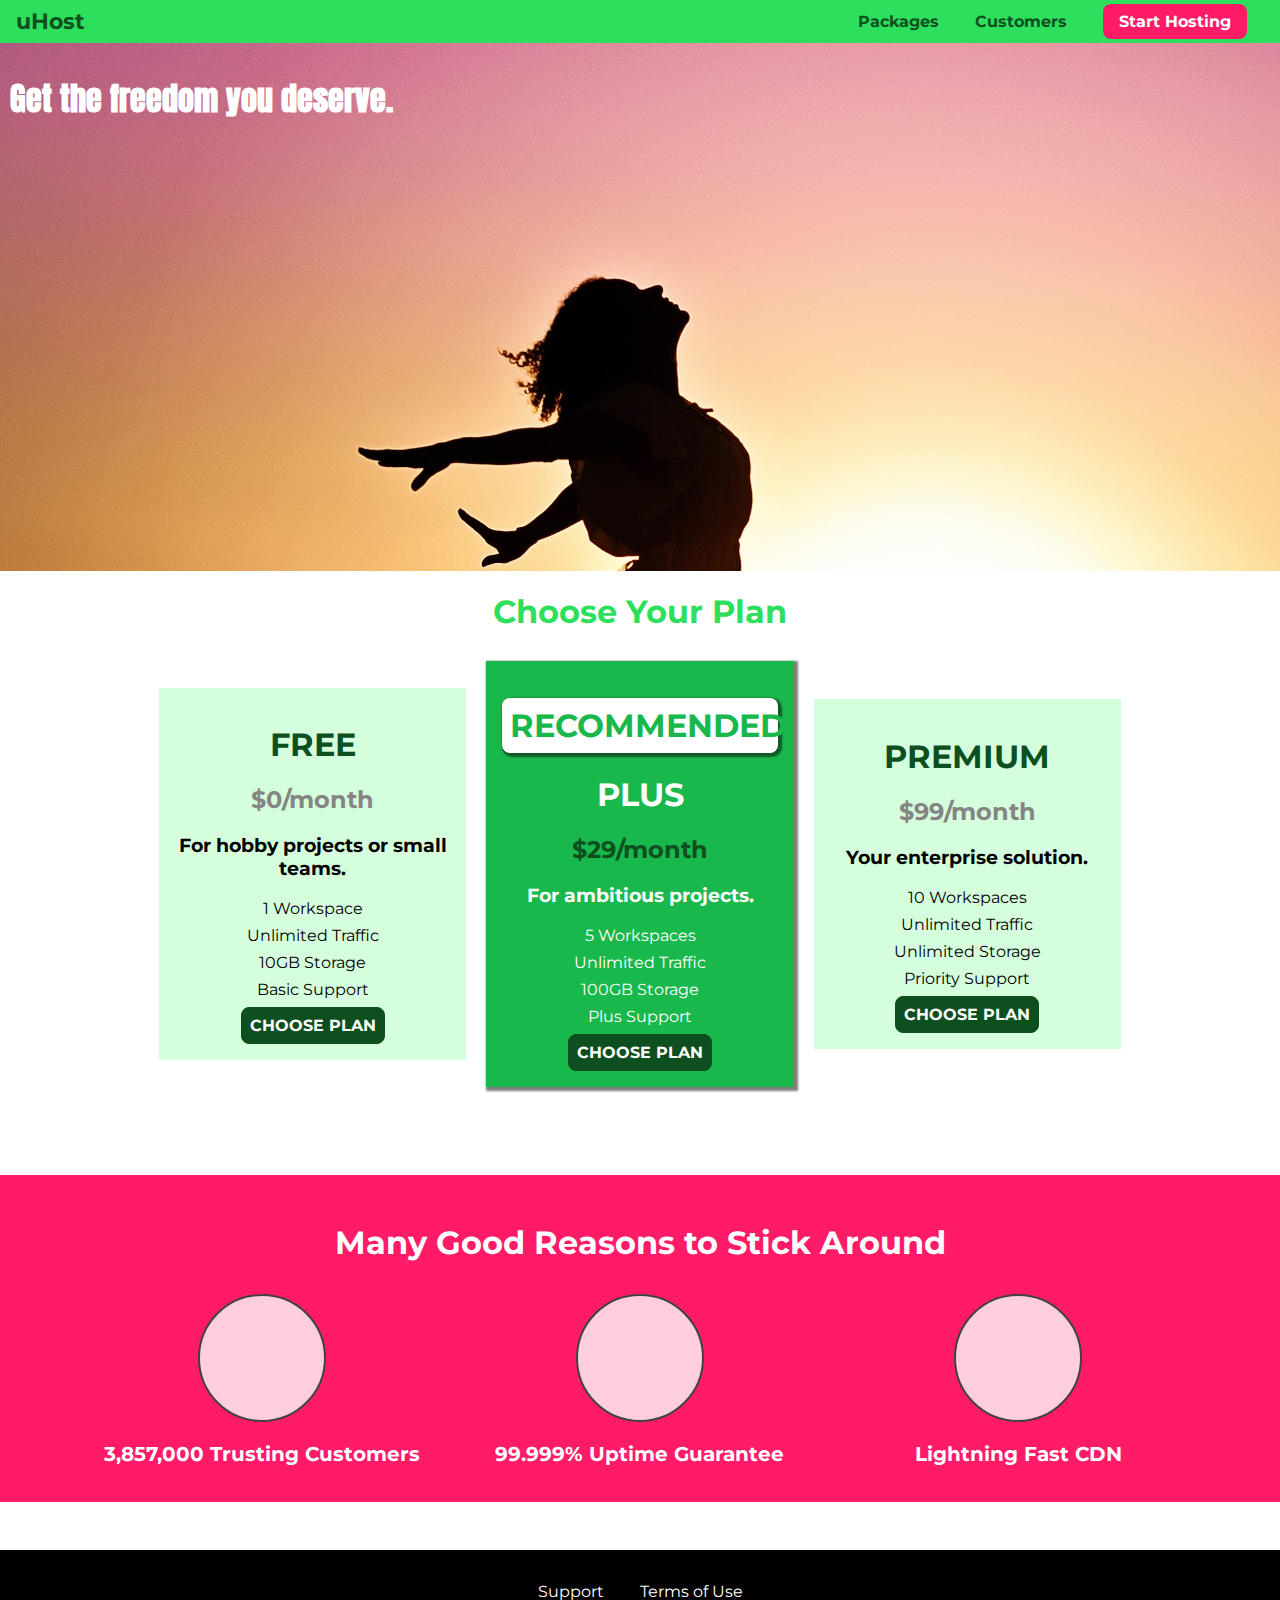
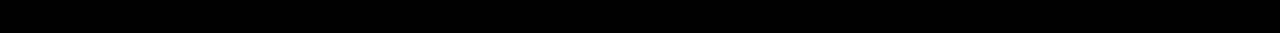
==== index.html @ e9b698bc "added more css and html" ====
<!DOCTYPE html>
<html lang="en">
  <head>
    <meta charset="UTF-8" />
    <meta http-equiv="X-UA-Compatible" content="ie=edge" />
    <title>uHost</title>
    <link rel="shortcut icon" href="favicon.png" />
    <link
      href="https://fonts.googleapis.com/css?family=Anton"
      rel="stylesheet"
    />
    <link
      href="https://fonts.googleapis.com/css?family=Montserrat:400,700"
      rel="stylesheet"
    />
    <link rel="stylesheet" href="shared.css" />
    <link rel="stylesheet" href="main.css" />
  </head>

  <body>
    <header class="main-header">
      <div>
        <a href="index.html" class="main-header__brand"> uHost </a>
      </div>
      <nav class="main-nav">
        <ul class="main-nav__items">
          <li class="main-nav__item">
            <a href="packages/index.html">Packages</a>
          </li>
          <li class="main-nav__item">
            <a href="customers/index.html">Customers</a>
          </li>
          <li class="main-nav__item main-nav__item--cta">
            <a href="start-hosting/index.html">Start Hosting</a>
          </li>
        </ul>
      </nav>
    </header>
    <main>
      <section id="product-overview">
        <h1>Get the freedom you deserve.</h1>
      </section>
      <section id="plans">
        <h1 class="section-title">Choose Your Plan</h1>
        <div class="plan__list">
          <article class="plan">
            <h1 class="plan__title">FREE</h1>
            <h2 class="plan__price">$0/month</h2>
            <h3>For hobby projects or small teams.</h3>
            <ul class="plan__features">
              <li class="plan__feature">1 Workspace</li>
              <li class="plan__feature">Unlimited Traffic</li>
              <li class="plan__feature">10GB Storage</li>
              <li class="plan__feature">Basic Support</li>
            </ul>
            <div>
              <button class="button">CHOOSE PLAN</button>
            </div>
          </article>
          <article class="plan plan--highlighted">
            <h1 class="plan__annotation">RECOMMENDED</h1>
            <h1 class="plan__title">PLUS</h1>
            <h2 class="plan__price">$29/month</h2>
            <h3>For ambitious projects.</h3>
            <ul class="plan__features">
              <li class="plan__feature">5 Workspaces</li>
              <li class="plan__feature">Unlimited Traffic</li>
              <li class="plan__feature">100GB Storage</li>
              <li class="plan__feature">Plus Support</li>
            </ul>
            <div>
              <button class="button">CHOOSE PLAN</button>
            </div>
          </article>
          <article class="plan">
            <h1 class="plan__title">PREMIUM</h1>
            <h2 class="plan__price">$99/month</h2>
            <h3>Your enterprise solution.</h3>
            <ul class="plan__features">
              <li class="plan__feature">10 Workspaces</li>
              <li class="plan__feature">Unlimited Traffic</li>
              <li class="plan__feature">Unlimited Storage</li>
              <li class="plan__feature">Priority Support</li>
            </ul>
            <div>
              <button class="button">CHOOSE PLAN</button>
            </div>
          </article>
        </div>
      </section>
      <section id="key-features">
        <h1 class="section-title">Many Good Reasons to Stick Around</h1>
        <ul class="key-feature__list">
          <li class="key-feature">
            <div class="key-feature__image"></div>
            <p class="key-feature__description">3,857,000 Trusting Customers</p>
          </li>
          <li class="key-feature">
            <div class="key-feature__image"></div>
            <p class="key-feature__description">99.999% Uptime Guarantee</p>
          </li>
          <li class="key-feature">
            <div class="key-feature__image"></div>
            <p class="key-feature__description">Lightning Fast CDN</p>
          </li>
        </ul>
      </section>
    </main>
    <footer class="main-footer">
      <nav>
        <ul class="main-footer__links">
          <li class="main-footer__link">
            <a href="#">Support</a>
          </li>
          <li class="main-footer__link">
            <a href="#">Terms of Use</a>
          </li>
        </ul>
      </nav>
    </footer>
  </body>
</html>
---- shared.css ----
* {
  box-sizing: border-box;
}

body {
  font-family: "Montserrat", sans-serif;
  margin: 0;
}

.main-header {
  width: 100%;
  background: #2ddf5c;
  padding: 8px 16px;
}

.main-header > div {
  display: inline-block;
  vertical-align: middle;
}

.main-header__brand {
  color: #0e4f1f;
  text-decoration: none;
  font-weight: bold;
  font-size: 22px;
}

.main-nav {
  display: inline-block;
  text-align: right;
  width: calc(100% - 74px);
  vertical-align: middle;
}

.main-nav__items {
  margin: 0;
  padding: 0;
  list-style: none;
}

.main-nav__item {
  display: inline-block;
  margin: 0 16px;
}

.main-nav__item a {
  text-decoration: none;
  color: #0e4f1f;
  font-weight: bold;
  padding: 3px 0;
}

.main-nav__item a:hover,
.main-nav__item a:active {
  color: white;
  border-bottom: 5px solid white;
}

.main-nav__item--cta a {
  color: white;
  background: #ff1b68;
  padding: 8px 16px;
  border-radius: 8px;
}

.main-nav__item--cta a:hover,
.main-nav__item--cta a:active {
  color: #ff1b68;
  background: white;
  border: none;
}

.main-footer {
  background: black;
  padding: 32px;
  margin-top: 48px;
}

.main-footer__links {
  list-style: none;
  margin: 0;
  padding: 0;
  text-align: center;
}

.main-footer__link {
  display: inline-block;
  margin: 0 16px;
}

.main-footer__link a {
  color: white;
  text-decoration: none;
}

.main-footer__link a:hover,
.main-footer__link a:active {
  color: #ccc;
}

.button {
  background: #0e4f1f;
  color: white;
  font: inherit;
  border: 1.5px solid #0e4f1f;
  padding: 8px;
  border-radius: 8px;
  font-weight: bold;
  cursor: pointer;
}

.button:hover,
.button:active {
  background: white;
  color: #0e4f1f;
}

.button:focus {
  outline: none;
}
---- main.css ----
#product-overview {
  background: url("freedom.jpg");
  width: 100%;
  height: 528px;
  padding: 10px;
}

.section-title {
  color: #2ddf5c;
  text-align: center;
}

#product-overview h1 {
  color: white;
  font-family: "Anton", sans-serif;
}

.plan__list {
  width: 80%;
  margin: auto;
  text-align: center;
}

.plan {
  background: #d5ffdc;
  text-align: center;
  padding: 16px;
  margin: 8px;
  display: inline-block;
  width: 30%;
  vertical-align: middle;
}

.plan--highlighted {
  background: #19b84c;
  color: white;
  box-shadow: 2px 2px 2px 2px rgba(0, 0, 0, 0.5);
}

.plan__annotation {
  background: white;
  color: #19b84c;
  padding: 8px;
  box-shadow: 2px 2px 2px 2px rgba(0, 0, 0, 0.5);
  border-radius: 8px;
}

.plan__title {
  color: #0e4f1f;
}

.plan__price {
  color: #858585;
}

.plan--highlighted .plan__title {
  color: white;
}

.plan--highlighted .plan__price {
  color: #0e4f1f;
}

.plan__features {
  list-style: none;
  margin: 0;
  padding: 0;
}

.plan__feature {
  margin: 8px 0;
}

#key-features {
  background: #ff1b68;
  margin-top: 80px;
  padding: 16px;
}

#key-features .section-title {
  color: white;
  margin: 32px;
}

.key-feature__list {
  list-style: none;
  margin: 0;
  padding: 0;
  text-align: center;
}

.key-feature {
  display: inline-block;
  width: 30%;
  vertical-align: top;
}

.key-feature__image {
  background: #ffcede;
  width: 128px;
  height: 128px;
  border: 2px solid #424242;
  border-radius: 50%;
  margin: auto;
}

.key-feature__description {
  text-align: center;
  font-weight: bold;
  color: white;
  font-size: 20px;
}

/* h1 {
  font-family: sans-serif;
} */
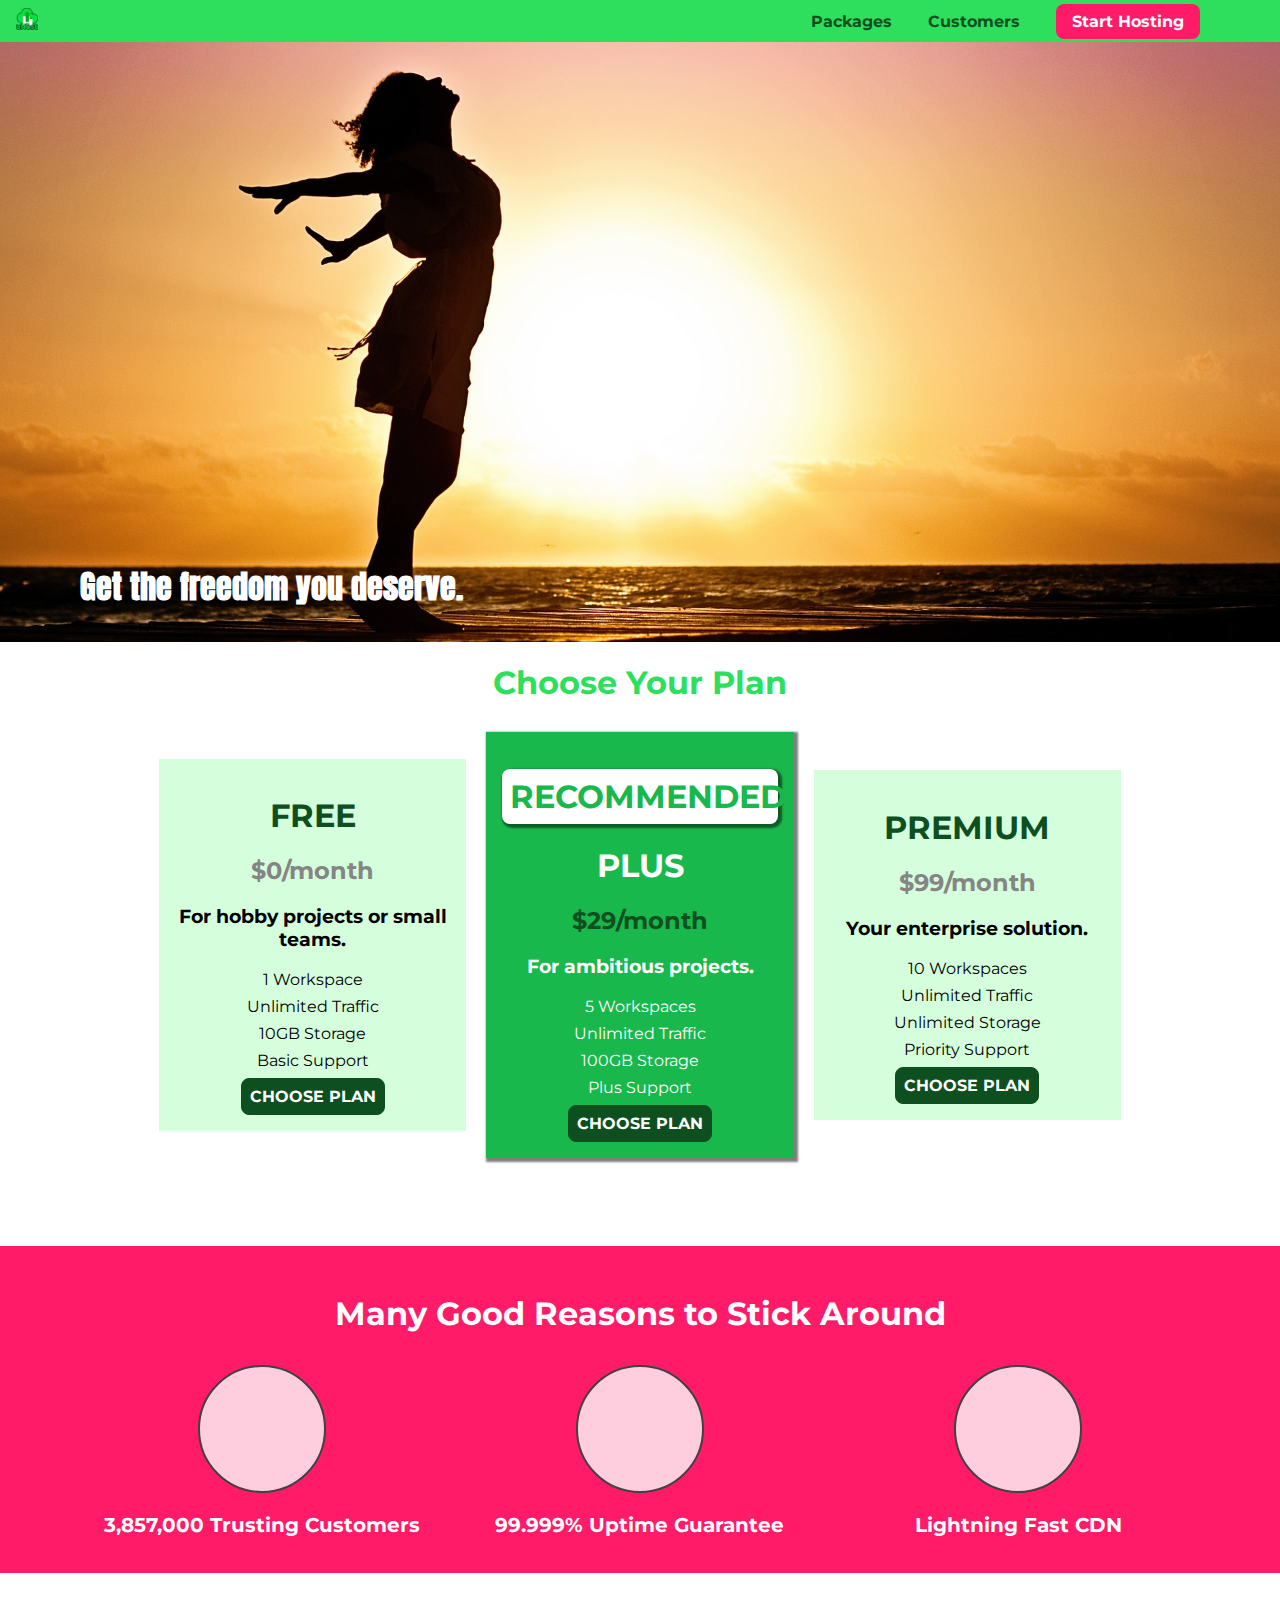
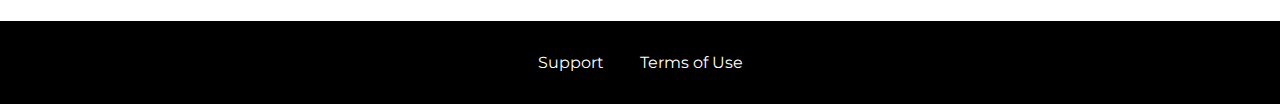
==== commit a408a5f2: "added more css and html" ====
--- a/index.html
+++ b/index.html
@@ -4,7 +4,7 @@
     <meta charset="UTF-8" />
     <meta http-equiv="X-UA-Compatible" content="ie=edge" />
     <title>uHost</title>
-    <link rel="shortcut icon" href="favicon.png" />
+    <link rel="shortcut icon" href="./images/favicon.png" />
     <link
       href="https://fonts.googleapis.com/css?family=Anton"
       rel="stylesheet"
@@ -20,7 +20,12 @@
   <body>
     <header class="main-header">
       <div>
-        <a href="index.html" class="main-header__brand"> uHost </a>
+        <a href="index.html" class="main-header__brand">
+          <img
+            src="./images/uhost-icon.png"
+            alt="uHost- Your favorite hosting company"
+          />
+        </a>
       </div>
       <nav class="main-nav">
         <ul class="main-nav__items">
--- a/shared.css
+++ b/shared.css
@@ -9,8 +9,10 @@
 
 .main-header {
   width: 100%;
+  position: relative;
   background: #2ddf5c;
   padding: 8px 16px;
+  z-index: 1;
 }
 
 .main-header > div {
@@ -23,6 +25,11 @@
   text-decoration: none;
   font-weight: bold;
   font-size: 22px;
+  display: inline-block;
+  height: 22px;
+}
+.main-header__brand img {
+  height: 100%;
 }
 
 .main-nav {
@@ -30,6 +37,7 @@
   text-align: right;
   width: calc(100% - 74px);
   vertical-align: middle;
+  /* position: fixed; */
 }
 
 .main-nav__items {
--- a/main.css
+++ b/main.css
@@ -1,8 +1,13 @@
 #product-overview {
-  background: url("freedom.jpg");
+  background-image: url("./images/freedom.jpg");
+  background-size: cover;
   width: 100%;
-  height: 528px;
+  height: 600px;
+  background-position: center;
+  background-origin: border-box;
   padding: 10px;
+  position: relative;
+  margin-top: 0;
 }
 
 .section-title {
@@ -13,6 +18,9 @@
 #product-overview h1 {
   color: white;
   font-family: "Anton", sans-serif;
+  position: absolute;
+  bottom: 10px;
+  left: 80px;
 }
 
 .plan__list {
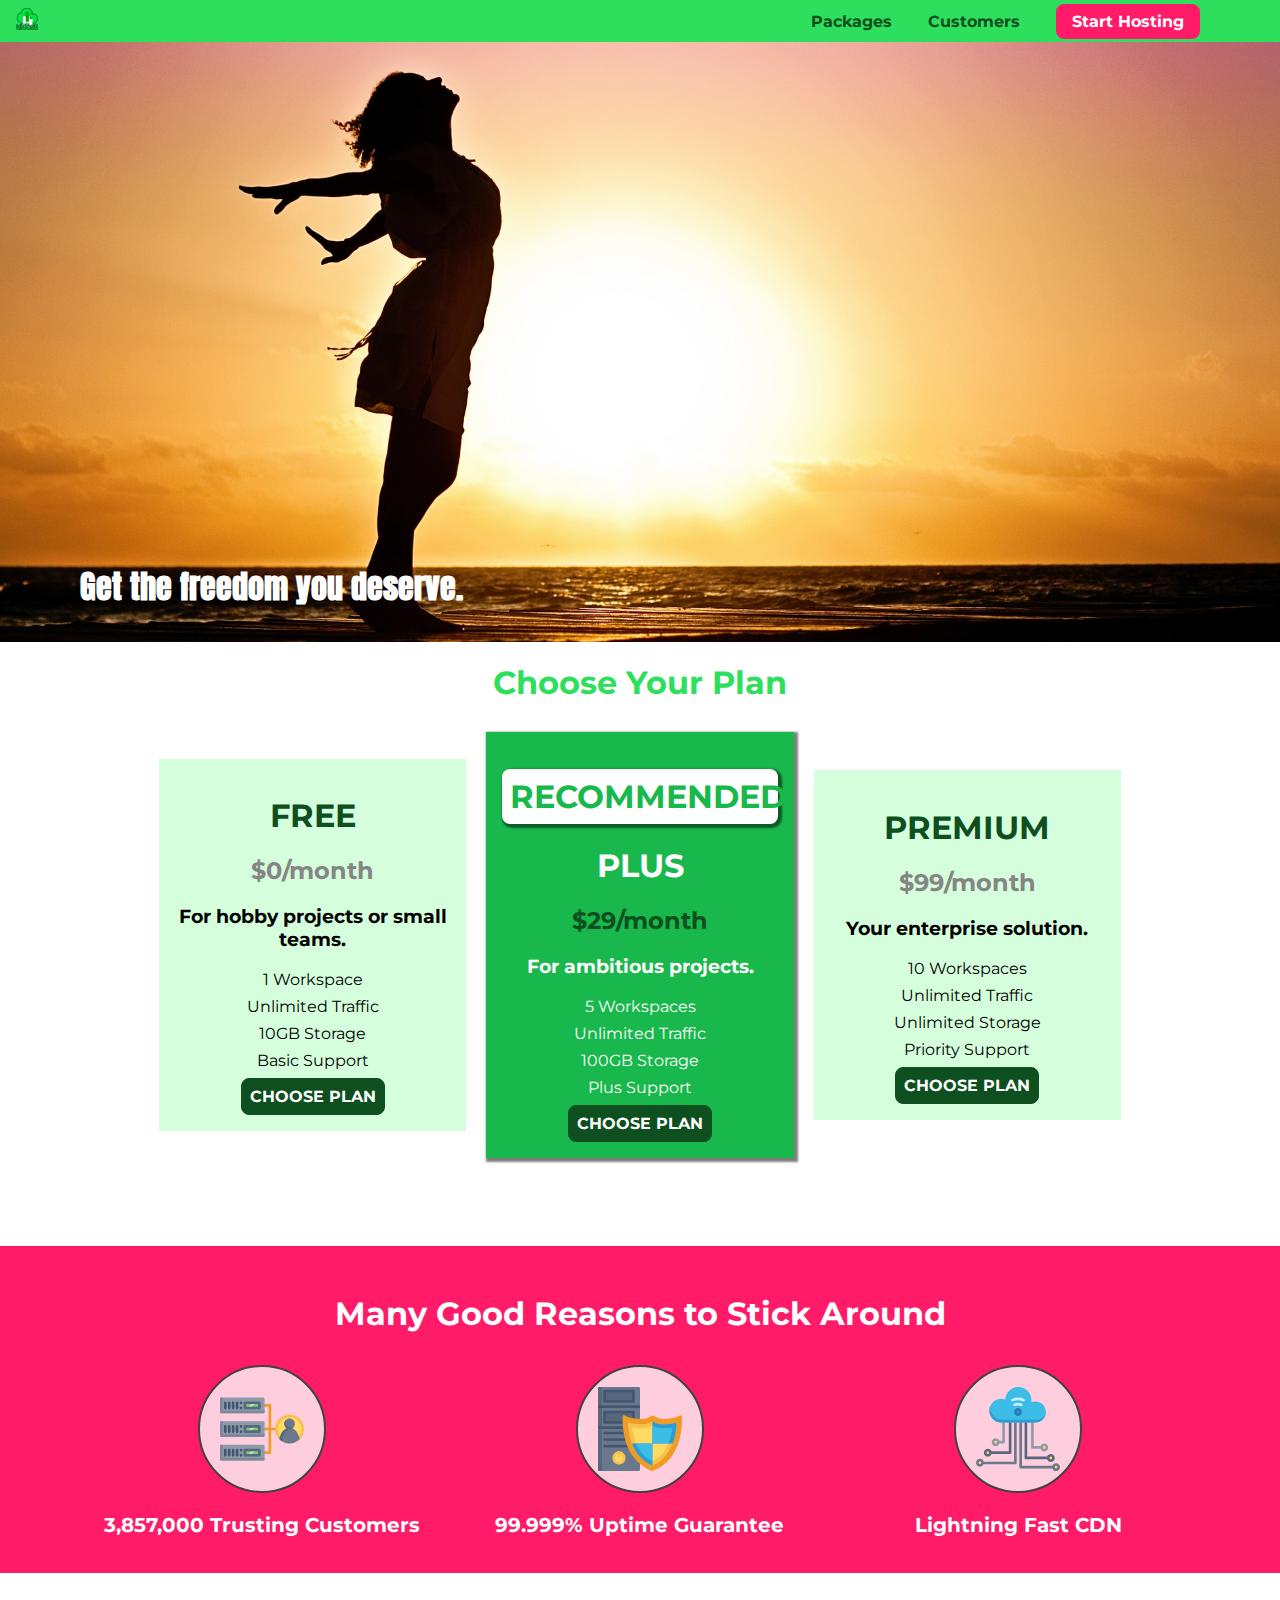
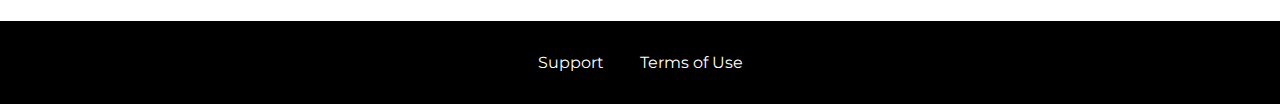
==== commit fb8167ce: "added more css svgs" ====
--- a/index.html
+++ b/index.html
@@ -97,15 +97,395 @@
         <h1 class="section-title">Many Good Reasons to Stick Around</h1>
         <ul class="key-feature__list">
           <li class="key-feature">
-            <div class="key-feature__image"></div>
+            <div class="key-feature__image">
+              <svg viewBox="0 0 512 512">
+                <path
+                  style="fill: #f09b24"
+                  d="M344,248h-32V112c0-4.418-3.582-8-8-8h-40c-4.418,0-8,3.582-8,8s3.582,8,8,8h32v128h-32  c-4.418,0-8,3.582-8,8s3.582,8,8,8h32v128h-32c-4.418,0-8,3.582-8,8s3.582,8,8,8h40c4.418,0,8-3.582,8-8V264h32c4.418,0,8-3.582,8-8  S348.418,248,344,248z"
+                />
+                <path
+                  style="fill: #8e9aa9"
+                  d="M264,64H8c-4.418,0-8,3.582-8,8v80c0,4.418,3.582,8,8,8h256c4.418,0,8-3.582,8-8V72  C272,67.582,268.418,64,264,64z"
+                />
+                <path
+                  style="fill: #7c899b"
+                  d="M24,144c-4.418,0-8-3.582-8-8V64H8c-4.418,0-8,3.582-8,8v80c0,4.418,3.582,8,8,8h256  c4.418,0,8-3.582,8-8v-8H24z"
+                />
+                <rect
+                  x="152"
+                  y="96"
+                  style="fill: #b8e3a8"
+                  width="88"
+                  height="32"
+                />
+                <g>
+                  <polygon
+                    style="fill: #7ec97d"
+                    points="152,96 152,128 166,128 198,96  "
+                  />
+                  <polygon
+                    style="fill: #7ec97d"
+                    points="220,96 188,128 240,128 240,96  "
+                  />
+                </g>
+                <path
+                  style="fill: #56677e"
+                  d="M240,136h-88c-4.418,0-8-3.582-8-8V96c0-4.418,3.582-8,8-8h88c4.418,0,8,3.582,8,8v32  C248,132.418,244.418,136,240,136z M160,120h72v-16h-72V120z"
+                />
+                <g>
+                  <path
+                    style="fill: #435670"
+                    d="M32,136c-4.418,0-8-3.582-8-8V96c0-4.418,3.582-8,8-8s8,3.582,8,8v32C40,132.418,36.418,136,32,136z   "
+                  />
+                  <path
+                    style="fill: #435670"
+                    d="M56,136c-4.418,0-8-3.582-8-8V96c0-4.418,3.582-8,8-8s8,3.582,8,8v32C64,132.418,60.418,136,56,136z   "
+                  />
+                  <path
+                    style="fill: #435670"
+                    d="M80,136c-4.418,0-8-3.582-8-8V96c0-4.418,3.582-8,8-8s8,3.582,8,8v32C88,132.418,84.418,136,80,136z   "
+                  />
+                  <path
+                    style="fill: #435670"
+                    d="M104,136c-4.418,0-8-3.582-8-8V96c0-4.418,3.582-8,8-8s8,3.582,8,8v32   C112,132.418,108.418,136,104,136z"
+                  />
+                  <path
+                    style="fill: #435670"
+                    d="M128,105c-4.418,0-8-3.582-8-8v-1c0-4.418,3.582-8,8-8s8,3.582,8,8v1   C136,101.418,132.418,105,128,105z"
+                  />
+                  <path
+                    style="fill: #435670"
+                    d="M128,136c-4.418,0-8-3.582-8-8v-1c0-4.418,3.582-8,8-8s8,3.582,8,8v1   C136,132.418,132.418,136,128,136z"
+                  />
+                </g>
+                <path
+                  style="fill: #8e9aa9"
+                  d="M264,208H8c-4.418,0-8,3.582-8,8v80c0,4.418,3.582,8,8,8h256c4.418,0,8-3.582,8-8v-80  C272,211.582,268.418,208,264,208z"
+                />
+                <path
+                  style="fill: #7c899b"
+                  d="M24,288c-4.418,0-8-3.582-8-8v-72H8c-4.418,0-8,3.582-8,8v80c0,4.418,3.582,8,8,8h256  c4.418,0,8-3.582,8-8v-8H24z"
+                />
+                <rect
+                  x="152"
+                  y="240"
+                  style="fill: #b8e3a8"
+                  width="88"
+                  height="32"
+                />
+                <g>
+                  <polygon
+                    style="fill: #7ec97d"
+                    points="152,240 152,272 166,272 198,240  "
+                  />
+                  <polygon
+                    style="fill: #7ec97d"
+                    points="220,240 188,272 240,272 240,240  "
+                  />
+                </g>
+                <path
+                  style="fill: #56677e"
+                  d="M240,280h-88c-4.418,0-8-3.582-8-8v-32c0-4.418,3.582-8,8-8h88c4.418,0,8,3.582,8,8v32  C248,276.418,244.418,280,240,280z M160,264h72v-16h-72V264z"
+                />
+                <g>
+                  <path
+                    style="fill: #435670"
+                    d="M32,280c-4.418,0-8-3.582-8-8v-32c0-4.418,3.582-8,8-8s8,3.582,8,8v32C40,276.418,36.418,280,32,280   z"
+                  />
+                  <path
+                    style="fill: #435670"
+                    d="M56,280c-4.418,0-8-3.582-8-8v-32c0-4.418,3.582-8,8-8s8,3.582,8,8v32C64,276.418,60.418,280,56,280   z"
+                  />
+                  <path
+                    style="fill: #435670"
+                    d="M80,280c-4.418,0-8-3.582-8-8v-32c0-4.418,3.582-8,8-8s8,3.582,8,8v32C88,276.418,84.418,280,80,280   z"
+                  />
+                  <path
+                    style="fill: #435670"
+                    d="M104,280c-4.418,0-8-3.582-8-8v-32c0-4.418,3.582-8,8-8s8,3.582,8,8v32   C112,276.418,108.418,280,104,280z"
+                  />
+                  <path
+                    style="fill: #435670"
+                    d="M128,249c-4.418,0-8-3.582-8-8v-1c0-4.418,3.582-8,8-8s8,3.582,8,8v1   C136,245.418,132.418,249,128,249z"
+                  />
+                  <path
+                    style="fill: #435670"
+                    d="M128,280c-4.418,0-8-3.582-8-8v-1c0-4.418,3.582-8,8-8s8,3.582,8,8v1   C136,276.418,132.418,280,128,280z"
+                  />
+                </g>
+                <path
+                  style="fill: #8e9aa9"
+                  d="M264,352H8c-4.418,0-8,3.582-8,8v80c0,4.418,3.582,8,8,8h256c4.418,0,8-3.582,8-8v-80  C272,355.582,268.418,352,264,352z"
+                />
+                <path
+                  style="fill: #7c899b"
+                  d="M24,432c-4.418,0-8-3.582-8-8v-72H8c-4.418,0-8,3.582-8,8v80c0,4.418,3.582,8,8,8h256  c4.418,0,8-3.582,8-8v-8H24z"
+                />
+                <rect
+                  x="152"
+                  y="384"
+                  style="fill: #b8e3a8"
+                  width="88"
+                  height="32"
+                />
+                <g>
+                  <polygon
+                    style="fill: #7ec97d"
+                    points="152,384 152,416 166,416 198,384  "
+                  />
+                  <polygon
+                    style="fill: #7ec97d"
+                    points="220,384 188,416 240,416 240,384  "
+                  />
+                </g>
+                <path
+                  style="fill: #56677e"
+                  d="M240,424h-88c-4.418,0-8-3.582-8-8v-32c0-4.418,3.582-8,8-8h88c4.418,0,8,3.582,8,8v32  C248,420.418,244.418,424,240,424z M160,408h72v-16h-72V408z"
+                />
+                <g>
+                  <path
+                    style="fill: #435670"
+                    d="M32,424c-4.418,0-8-3.582-8-8v-32c0-4.418,3.582-8,8-8s8,3.582,8,8v32C40,420.418,36.418,424,32,424   z"
+                  />
+                  <path
+                    style="fill: #435670"
+                    d="M56,424c-4.418,0-8-3.582-8-8v-32c0-4.418,3.582-8,8-8s8,3.582,8,8v32C64,420.418,60.418,424,56,424   z"
+                  />
+                  <path
+                    style="fill: #435670"
+                    d="M80,424c-4.418,0-8-3.582-8-8v-32c0-4.418,3.582-8,8-8s8,3.582,8,8v32C88,420.418,84.418,424,80,424   z"
+                  />
+                  <path
+                    style="fill: #435670"
+                    d="M104,424c-4.418,0-8-3.582-8-8v-32c0-4.418,3.582-8,8-8s8,3.582,8,8v32   C112,420.418,108.418,424,104,424z"
+                  />
+                  <path
+                    style="fill: #435670"
+                    d="M128,393c-4.418,0-8-3.582-8-8v-1c0-4.418,3.582-8,8-8s8,3.582,8,8v1   C136,389.418,132.418,393,128,393z"
+                  />
+                  <path
+                    style="fill: #435670"
+                    d="M128,424c-4.418,0-8-3.582-8-8v-1c0-4.418,3.582-8,8-8s8,3.582,8,8v1   C136,420.418,132.418,424,128,424z"
+                  />
+                </g>
+                <path
+                  style="fill: #f7c14d"
+                  d="M424,168c-48.523,0-88,39.477-88,88s39.477,88,88,88s88-39.477,88-88S472.523,168,424,168z"
+                />
+                <path
+                  style="fill: #ffdb66"
+                  d="M424,184c-39.701,0-72,32.299-72,72s32.299,72,72,72s72-32.299,72-72S463.701,184,424,184z"
+                />
+                <path
+                  style="fill: #69788d"
+                  d="M484.893,314.16C476.393,274.588,451.922,248,424,248s-52.393,26.588-60.893,66.16  c-0.605,2.82,0.354,5.749,2.511,7.664C381.731,336.124,402.465,344,424,344s42.269-7.876,58.381-22.176  C484.539,319.909,485.498,316.98,484.893,314.16z"
+                />
+                <path
+                  style="fill: #56677e"
+                  d="M434.053,249.171C430.768,248.403,427.411,248,424,248c-27.922,0-52.393,26.588-60.893,66.16  c-0.605,2.82,0.354,5.749,2.511,7.664c3.383,3.002,6.979,5.703,10.734,8.125C384.904,286.243,407.373,255.378,434.053,249.171z"
+                />
+                <path
+                  style="fill: #69788d"
+                  d="M424,192c-17.645,0-32,14.355-32,32s14.355,32,32,32s32-14.355,32-32S441.645,192,424,192z"
+                />
+                <path
+                  style="fill: #56677e"
+                  d="M432,248c-17.645,0-32-14.355-32-32c0-6.783,2.128-13.076,5.742-18.258  C397.444,203.53,392,213.138,392,224c0,17.645,14.355,32,32,32c10.862,0,20.471-5.444,26.258-13.742  C445.076,245.872,438.783,248,432,248z"
+                />
+              </svg>
+            </div>
             <p class="key-feature__description">3,857,000 Trusting Customers</p>
           </li>
           <li class="key-feature">
-            <div class="key-feature__image"></div>
+            <div class="key-feature__image">
+              <svg viewBox="0 0 512 512">
+                <path
+                  style="fill: #69788d"
+                  d="M248,0H8C3.582,0,0,3.582,0,8v496c0,4.418,3.582,8,8,8h240c4.418,0,8-3.582,8-8V8  C256,3.582,252.418,0,248,0z"
+                />
+                <path
+                  style="fill: #56677e"
+                  d="M24,504V8c0-4.418,3.582-8,8-8H8C3.582,0,0,3.582,0,8v496c0,4.418,3.582,8,8,8h24  C27.582,512,24,508.418,24,504z"
+                />
+                <g>
+                  <rect
+                    x="0"
+                    y="112"
+                    style="fill: #435670"
+                    width="256"
+                    height="16"
+                  />
+                  <rect
+                    x="0"
+                    y="240"
+                    style="fill: #435670"
+                    width="256"
+                    height="16"
+                  />
+                </g>
+                <path
+                  style="fill: #f7c14d"
+                  d="M128,392c-22.056,0-40,17.944-40,40s17.944,40,40,40s40-17.944,40-40S150.056,392,128,392z"
+                />
+                <path
+                  style="fill: #ffdb66"
+                  d="M128,408c-13.233,0-24,10.767-24,24s10.767,24,24,24s24-10.767,24-24S141.233,408,128,408z"
+                />
+                <path
+                  style="fill: #f7c14d"
+                  d="M128,392c-2.739,0-5.414,0.278-8,0.805V424c0,4.418,3.582,8,8,8c4.418,0,8-3.582,8-8v-31.195  C133.414,392.278,130.739,392,128,392z"
+                />
+                <g>
+                  <path
+                    style="fill: #435670"
+                    d="M216,288H40c-4.418,0-8-3.582-8-8s3.582-8,8-8h176c4.418,0,8,3.582,8,8S220.418,288,216,288z"
+                  />
+                  <path
+                    style="fill: #435670"
+                    d="M216,328H40c-4.418,0-8-3.582-8-8s3.582-8,8-8h176c4.418,0,8,3.582,8,8S220.418,328,216,328z"
+                  />
+                  <path
+                    style="fill: #435670"
+                    d="M216,368H40c-4.418,0-8-3.582-8-8s3.582-8,8-8h176c4.418,0,8,3.582,8,8S220.418,368,216,368z"
+                  />
+                  <path
+                    style="fill: #435670"
+                    d="M216,16H40c-4.418,0-8,3.582-8,8v64c0,4.418,3.582,8,8,8h176c4.418,0,8-3.582,8-8V24   C224,19.582,220.418,16,216,16z"
+                  />
+                </g>
+                <rect
+                  x="48"
+                  y="32"
+                  style="fill: #56677e"
+                  width="160"
+                  height="48"
+                />
+                <path
+                  style="fill: #435670"
+                  d="M216,144H40c-4.418,0-8,3.582-8,8v64c0,4.418,3.582,8,8,8h176c4.418,0,8-3.582,8-8v-64  C224,147.582,220.418,144,216,144z"
+                />
+                <rect
+                  x="48"
+                  y="160"
+                  style="fill: #56677e"
+                  width="160"
+                  height="48"
+                />
+                <path
+                  style="fill: #f09b24"
+                  d="M511.747,180.237c-0.194-6.537-8.107-10.107-13.135-5.894c-5.6,4.693-42.904,21.282-98.514,21.282  c-33.45,0-64.625-20.999-64.929-21.206c-2.9-1.991-6.764-1.85-9.512,0.346c-2.677,2.135-27.201,20.86-63.793,20.86  c-55.607,0-92.914-16.589-98.515-21.282c-5.028-4.211-12.941-0.645-13.135,5.894c-1.634,54.834,4.655,105.941,18.693,151.903  c12.096,39.604,29.759,74.047,52.497,102.373c27.538,34.304,62.743,59.882,104.66,76.045c3.069,1.918,6.757,1.921,9.83,0  c41.917-16.163,77.122-41.741,104.66-76.045c22.738-28.326,40.401-62.77,52.497-102.373  C507.092,286.179,513.381,235.071,511.747,180.237z"
+                />
+                <path
+                  style="fill: #f7c14d"
+                  d="M476.21,221.226c-1.953-1.631-4.568-2.235-7.036-1.628c-21.686,5.327-44.926,8.028-69.075,8.028  c-25.926,0-49.633-8.975-64.955-16.504c-2.307-1.134-5.016-1.091-7.284,0.116c-14.059,7.477-36.919,16.388-65.994,16.388  c-24.153,0-47.394-2.701-69.075-8.028c-5.155-1.268-10.221,2.966-9.894,8.261c2.077,33.693,7.668,65.635,16.616,94.935  c22.774,74.565,66.139,126.334,128.888,153.868c2.032,0.891,4.397,0.891,6.43,0c61.777-27.107,104.716-78.876,127.62-153.868  c8.948-29.3,14.539-61.241,16.616-94.935C479.224,225.319,478.163,222.856,476.21,221.226z"
+                />
+                <path
+                  style="fill: #ffdb66"
+                  d="M331.609,451.727c-52.604-25.289-89.304-70.987-109.144-135.944  c-6.532-21.39-11.162-44.336-13.82-68.447c17.133,2.852,34.952,4.291,53.22,4.291c29.394,0,53.376-7.793,69.978-15.561  c17.44,7.736,41.656,15.561,68.256,15.561c18.267,0,36.085-1.439,53.219-4.291c-2.659,24.112-7.288,47.06-13.82,68.448  C419.545,381.108,383.27,426.805,331.609,451.727z"
+                />
+                <g>
+                  <path
+                    style="fill: #2c9dd4"
+                    d="M479.066,227.858c0.157-2.539-0.903-5.002-2.856-6.633s-4.568-2.235-7.036-1.628   c-21.686,5.327-44.926,8.028-69.075,8.028c-25.926,0-49.633-8.975-64.955-16.504c-1.057-0.52-2.2-0.78-3.345-0.806l-0.072,133.351   h123.601c2.556-6.746,4.933-13.702,7.123-20.874C471.398,293.493,476.989,261.552,479.066,227.858z"
+                  />
+                  <path
+                    style="fill: #2c9dd4"
+                    d="M206.658,343.667c24.153,63.42,65.028,108.108,121.743,132.995c1.031,0.452,2.147,0.673,3.263,0.666   l0.063-133.661H206.658z"
+                  />
+                </g>
+                <g>
+                  <path
+                    style="fill: #3cbde8"
+                    d="M439.497,315.783c6.532-21.389,11.161-44.336,13.82-68.448c-17.134,2.852-34.952,4.291-53.219,4.291   c-26.6,0-50.815-7.824-68.256-15.561l-0.116,107.601h97.758C433.179,334.807,436.524,325.518,439.497,315.783z"
+                  />
+                  <path
+                    style="fill: #3cbde8"
+                    d="M232.523,343.667c21.144,50.298,54.363,86.56,99.087,108.06l0.117-108.06H232.523z"
+                  />
+                </g>
+              </svg>
+            </div>
             <p class="key-feature__description">99.999% Uptime Guarantee</p>
           </li>
           <li class="key-feature">
-            <div class="key-feature__image"></div>
+            <div class="key-feature__image">
+              <svg viewBox="0 0 512 512">
+                <path
+                  style="fill: #8e9aa9"
+                  d="M168,200c-4.418,0-8,3.582-8,8v120h-17.376c-3.302-9.311-12.194-16-22.624-16  c-13.234,0-24,10.767-24,24s10.766,24,24,24c10.429,0,19.321-6.689,22.624-16H168c4.418,0,8-3.582,8-8V208  C176,203.582,172.418,200,168,200z"
+                />
+                <path
+                  style="fill: #ffdb66"
+                  d="M120,328c-4.411,0-8,3.589-8,8s3.589,8,8,8s8-3.589,8-8S124.411,328,120,328z"
+                />
+                <path
+                  style="fill: #56677e"
+                  d="M208,200c-4.418,0-8,3.582-8,8v184H94.624C91.322,382.689,82.43,376,72,376  c-13.234,0-24,10.767-24,24s10.766,24,24,24c10.429,0,19.321-6.689,22.624-16H208c4.418,0,8-3.582,8-8V208  C216,203.582,212.418,200,208,200z"
+                />
+                <path
+                  style="fill: #ffdb66"
+                  d="M72,392c-4.411,0-8,3.589-8,8s3.589,8,8,8s8-3.589,8-8S76.411,392,72,392z"
+                />
+                <path
+                  style="fill: #69788d"
+                  d="M240,208c-4.418,0-8,3.582-8,8v239H47.24c-2.671-10.34-12.078-18-23.24-18c-13.234,0-24,10.767-24,24  s10.766,24,24,24c9.666,0,18.009-5.747,21.809-14H240c4.418,0,8-3.582,8-8V216C248,211.582,244.418,208,240,208z"
+                />
+                <path
+                  style="fill: #ffdb66"
+                  d="M24,453c-4.411,0-8,3.589-8,8s3.589,8,8,8s8-3.589,8-8S28.411,453,24,453z"
+                />
+                <path
+                  style="fill: #69788d"
+                  d="M488,464c-10.429,0-19.321,6.689-22.624,16H280V208c0-4.418-3.582-8-8-8s-8,3.582-8,8v280  c0,4.418,3.582,8,8,8h193.376c3.302,9.311,12.194,16,22.624,16c13.234,0,24-10.767,24-24S501.234,464,488,464z"
+                />
+                <path
+                  style="fill: #ffdb66"
+                  d="M488,480c-4.411,0-8,3.589-8,8s3.589,8,8,8s8-3.589,8-8S492.411,480,488,480z"
+                />
+                <path
+                  style="fill: #56677e"
+                  d="M456,408c-10.429,0-19.321,6.689-22.624,16H312V208c0-4.418-3.582-8-8-8s-8,3.582-8,8v224  c0,4.418,3.582,8,8,8h129.376c3.302,9.311,12.194,16,22.624,16c13.234,0,24-10.767,24-24S469.234,408,456,408z"
+                />
+                <path
+                  style="fill: #ffdb66"
+                  d="M456,424c-4.411,0-8,3.589-8,8s3.589,8,8,8s8-3.589,8-8S460.411,424,456,424z"
+                />
+                <path
+                  style="fill: #8e9aa9"
+                  d="M416,344c-10.429,0-19.321,6.689-22.624,16H352V208c0-4.418-3.582-8-8-8s-8,3.582-8,8v160  c0,4.418,3.582,8,8,8h49.376c3.302,9.311,12.194,16,22.624,16c13.234,0,24-10.767,24-24S429.234,344,416,344z"
+                />
+                <path
+                  style="fill: #ffdb66"
+                  d="M416,360c-4.411,0-8,3.589-8,8s3.589,8,8,8s8-3.589,8-8S420.411,360,416,360z"
+                />
+                <path
+                  style="fill: #3cbde8"
+                  d="M362,88c-8.741,0-17.231,1.751-25.06,5.085C337.646,88.797,338,84.43,338,80  c0-44.112-35.888-80-80-80c-42.823,0-77.895,33.816-79.909,76.149C170.393,73.415,162.244,72,154,72c-39.701,0-72,32.299-72,72  s32.299,72,72,72h208c35.29,0,64-28.71,64-64S397.29,88,362,88z"
+                />
+                <path
+                  style="fill: #2c9dd4"
+                  d="M368,200H160c-39.701,0-72-32.299-72-72c0-5.863,0.721-11.559,2.05-17.019  C84.918,120.88,82,132.102,82,144c0,39.701,32.299,72,72,72h208c30.389,0,55.88-21.296,62.379-49.743  C413.565,186.327,392.352,200,368,200z"
+                />
+                <path
+                  style="fill: #2a7db5"
+                  d="M256,128c-13.234,0-24,10.767-24,24s10.766,24,24,24c13.233,0,24-10.767,24-24S269.233,128,256,128z"
+                />
+                <path
+                  style="fill: #2c9dd4"
+                  d="M256,144c-4.411,0-8,3.589-8,8s3.589,8,8,8c4.411,0,8-3.589,8-8S260.411,144,256,144z"
+                />
+                <g>
+                  <path
+                    style="fill: #c5f1fa"
+                    d="M221.755,87.695c-2.994,0-5.864-1.688-7.233-4.572c-1.894-3.991-0.194-8.763,3.798-10.657   C230.157,66.849,242.834,64,256,64c13.166,0,25.844,2.849,37.68,8.466c3.992,1.895,5.692,6.666,3.798,10.657   s-6.666,5.692-10.657,3.798C277.144,82.328,266.774,80,256,80c-10.774,0-21.144,2.328-30.821,6.921   C224.072,87.446,222.904,87.695,221.755,87.695z"
+                  />
+                  <path
+                    style="fill: #c5f1fa"
+                    d="M276.545,116.618c-1.148,0-2.316-0.249-3.424-0.774C267.745,113.293,261.985,112,256,112   c-5.985,0-11.745,1.293-17.121,3.844c-3.991,1.895-8.763,0.192-10.657-3.798c-1.894-3.992-0.193-8.764,3.798-10.657   C239.557,97.813,247.625,96,256,96c8.376,0,16.444,1.813,23.98,5.389c3.991,1.894,5.692,6.665,3.798,10.657   C282.41,114.93,279.539,116.618,276.545,116.618z"
+                  />
+                </g>
+              </svg>
+            </div>
             <p class="key-feature__description">Lightning Fast CDN</p>
           </li>
         </ul>
--- a/main.css
+++ b/main.css
@@ -1,6 +1,8 @@
 #product-overview {
   background-image: url("./images/freedom.jpg");
   background-size: cover;
+  /* background-image: linear-gradient(red, blue); */
+  /* background-image: radial-gradient(red, blue); */
   width: 100%;
   height: 600px;
   background-position: center;
@@ -110,6 +112,7 @@
   border: 2px solid #424242;
   border-radius: 50%;
   margin: auto;
+  padding: 20px;
 }
 
 .key-feature__description {
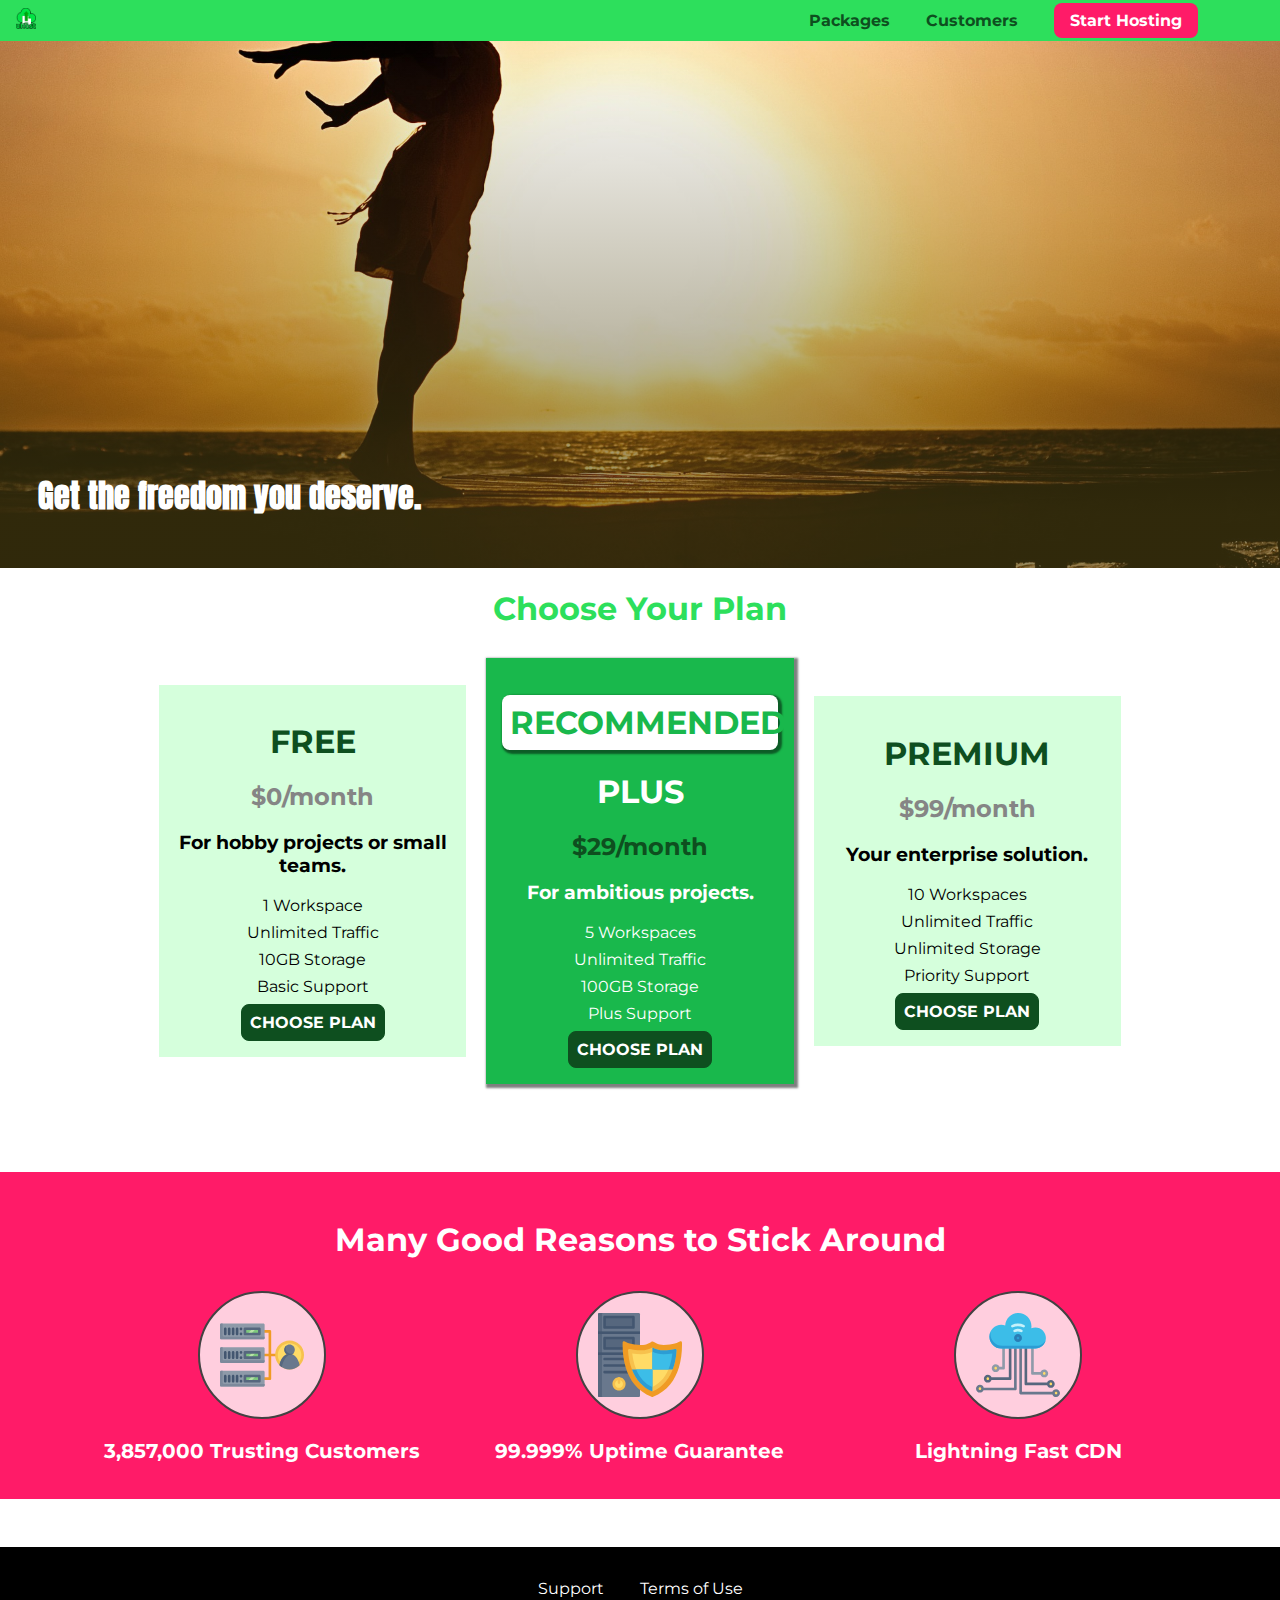
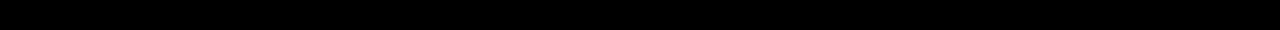
==== commit c8743f76: "added more css and used unit rem instead of px" ====
--- a/index.html
+++ b/index.html
@@ -1,507 +1,292 @@
 <!DOCTYPE html>
 <html lang="en">
-  <head>
-    <meta charset="UTF-8" />
-    <meta http-equiv="X-UA-Compatible" content="ie=edge" />
+
+<head>
+    <meta charset="UTF-8">
+    <meta http-equiv="X-UA-Compatible" content="ie=edge">
     <title>uHost</title>
-    <link rel="shortcut icon" href="./images/favicon.png" />
-    <link
-      href="https://fonts.googleapis.com/css?family=Anton"
-      rel="stylesheet"
-    />
-    <link
-      href="https://fonts.googleapis.com/css?family=Montserrat:400,700"
-      rel="stylesheet"
-    />
-    <link rel="stylesheet" href="shared.css" />
-    <link rel="stylesheet" href="main.css" />
-  </head>
-
-  <body>
+    <link rel="shortcut icon" href="favicon.png">
+    <link href="https://fonts.googleapis.com/css?family=Anton" rel="stylesheet">
+    <link href="https://fonts.googleapis.com/css?family=Montserrat:400,700" rel="stylesheet">
+    <link rel="stylesheet" href="shared.css">
+    <link rel="stylesheet" href="main.css">
+</head>
+
+<body>
+    <div class="backdrop"></div>
     <header class="main-header">
-      <div>
-        <a href="index.html" class="main-header__brand">
-          <img
-            src="./images/uhost-icon.png"
-            alt="uHost- Your favorite hosting company"
-          />
-        </a>
-      </div>
-      <nav class="main-nav">
-        <ul class="main-nav__items">
-          <li class="main-nav__item">
-            <a href="packages/index.html">Packages</a>
-          </li>
-          <li class="main-nav__item">
-            <a href="customers/index.html">Customers</a>
-          </li>
-          <li class="main-nav__item main-nav__item--cta">
-            <a href="start-hosting/index.html">Start Hosting</a>
-          </li>
-        </ul>
-      </nav>
+        <div>
+            <a href="index.html" class="main-header__brand">
+                <img src="images/uhost-icon.png" alt="uHost - Your favorite hosting company">
+            </a>
+        </div>
+        <nav class="main-nav">
+            <ul class="main-nav__items">
+                <li class="main-nav__item">
+                    <a href="packages/index.html">Packages</a>
+                </li>
+                <li class="main-nav__item">
+                    <a href="customers/index.html">Customers</a>
+                </li>
+                <li class="main-nav__item main-nav__item--cta">
+                    <a href="start-hosting/index.html">Start Hosting</a>
+                </li>
+            </ul>
+        </nav>
     </header>
     <main>
-      <section id="product-overview">
-        <h1>Get the freedom you deserve.</h1>
-      </section>
-      <section id="plans">
-        <h1 class="section-title">Choose Your Plan</h1>
-        <div class="plan__list">
-          <article class="plan">
-            <h1 class="plan__title">FREE</h1>
-            <h2 class="plan__price">$0/month</h2>
-            <h3>For hobby projects or small teams.</h3>
-            <ul class="plan__features">
-              <li class="plan__feature">1 Workspace</li>
-              <li class="plan__feature">Unlimited Traffic</li>
-              <li class="plan__feature">10GB Storage</li>
-              <li class="plan__feature">Basic Support</li>
+        <section id="product-overview">
+            <h1>Get the freedom you deserve.</h1>
+        </section>
+        <section id="plans">
+            <h1 class="section-title">Choose Your Plan</h1>
+            <div class="plan__list">
+                <article class="plan">
+                    <h1 class="plan__title">FREE</h1>
+                    <h2 class="plan__price">$0/month</h2>
+                    <h3>For hobby projects or small teams.</h3>
+                    <ul class="plan__features">
+                        <li class="plan__feature">1 Workspace</li>
+                        <li class="plan__feature">Unlimited Traffic</li>
+                        <li class="plan__feature">10GB Storage</li>
+                        <li class="plan__feature">Basic Support</li>
+                    </ul>
+                    <div>
+                        <button class="button">CHOOSE PLAN</button>
+                    </div>
+                </article>
+                <article class="plan plan--highlighted">
+                    <h1 class="plan__annotation">RECOMMENDED</h1>
+                    <h1 class="plan__title">PLUS</h1>
+                    <h2 class="plan__price">$29/month</h2>
+                    <h3>For ambitious projects.</h3>
+                    <ul class="plan__features">
+                        <li class="plan__feature">5 Workspaces</li>
+                        <li class="plan__feature">Unlimited Traffic</li>
+                        <li class="plan__feature">100GB Storage</li>
+                        <li class="plan__feature">Plus Support</li>
+                    </ul>
+                    <div>
+                        <button class="button">CHOOSE PLAN</button>
+                    </div>
+                </article>
+                <article class="plan">
+                    <h1 class="plan__title">PREMIUM</h1>
+                    <h2 class="plan__price">$99/month</h2>
+                    <h3>Your enterprise solution.</h3>
+                    <ul class="plan__features">
+                        <li class="plan__feature">10 Workspaces</li>
+                        <li class="plan__feature">Unlimited Traffic</li>
+                        <li class="plan__feature">Unlimited Storage</li>
+                        <li class="plan__feature">Priority Support</li>
+                    </ul>
+                    <div>
+                        <button class="button">CHOOSE PLAN</button>
+                    </div>
+                </article>
+            </div>
+        </section>
+        <section id="key-features">
+            <h1 class="section-title">Many Good Reasons to Stick Around</h1>
+            <ul class="key-feature__list">
+                <li class="key-feature">
+                    <div class="key-feature__image">
+                        <svg viewBox="0 0 512 512">
+                            <path style="fill:#F09B24;" d="M344,248h-32V112c0-4.418-3.582-8-8-8h-40c-4.418,0-8,3.582-8,8s3.582,8,8,8h32v128h-32  c-4.418,0-8,3.582-8,8s3.582,8,8,8h32v128h-32c-4.418,0-8,3.582-8,8s3.582,8,8,8h40c4.418,0,8-3.582,8-8V264h32c4.418,0,8-3.582,8-8  S348.418,248,344,248z"
+                            />
+                            <path style="fill:#8E9AA9;" d="M264,64H8c-4.418,0-8,3.582-8,8v80c0,4.418,3.582,8,8,8h256c4.418,0,8-3.582,8-8V72  C272,67.582,268.418,64,264,64z"
+                            />
+                            <path style="fill:#7C899B;" d="M24,144c-4.418,0-8-3.582-8-8V64H8c-4.418,0-8,3.582-8,8v80c0,4.418,3.582,8,8,8h256  c4.418,0,8-3.582,8-8v-8H24z"
+                            />
+                            <rect x="152" y="96" style="fill:#B8E3A8;" width="88" height="32" />
+                            <g>
+                                <polygon style="fill:#7EC97D;" points="152,96 152,128 166,128 198,96  " />
+                                <polygon style="fill:#7EC97D;" points="220,96 188,128 240,128 240,96  " />
+                            </g>
+                            <path style="fill:#56677E;" d="M240,136h-88c-4.418,0-8-3.582-8-8V96c0-4.418,3.582-8,8-8h88c4.418,0,8,3.582,8,8v32  C248,132.418,244.418,136,240,136z M160,120h72v-16h-72V120z"
+                            />
+                            <g>
+                                <path style="fill:#435670;" d="M32,136c-4.418,0-8-3.582-8-8V96c0-4.418,3.582-8,8-8s8,3.582,8,8v32C40,132.418,36.418,136,32,136z   "
+                                />
+                                <path style="fill:#435670;" d="M56,136c-4.418,0-8-3.582-8-8V96c0-4.418,3.582-8,8-8s8,3.582,8,8v32C64,132.418,60.418,136,56,136z   "
+                                />
+                                <path style="fill:#435670;" d="M80,136c-4.418,0-8-3.582-8-8V96c0-4.418,3.582-8,8-8s8,3.582,8,8v32C88,132.418,84.418,136,80,136z   "
+                                />
+                                <path style="fill:#435670;" d="M104,136c-4.418,0-8-3.582-8-8V96c0-4.418,3.582-8,8-8s8,3.582,8,8v32   C112,132.418,108.418,136,104,136z"
+                                />
+                                <path style="fill:#435670;" d="M128,105c-4.418,0-8-3.582-8-8v-1c0-4.418,3.582-8,8-8s8,3.582,8,8v1   C136,101.418,132.418,105,128,105z"
+                                />
+                                <path style="fill:#435670;" d="M128,136c-4.418,0-8-3.582-8-8v-1c0-4.418,3.582-8,8-8s8,3.582,8,8v1   C136,132.418,132.418,136,128,136z"
+                                />
+                            </g>
+                            <path style="fill:#8E9AA9;" d="M264,208H8c-4.418,0-8,3.582-8,8v80c0,4.418,3.582,8,8,8h256c4.418,0,8-3.582,8-8v-80  C272,211.582,268.418,208,264,208z"
+                            />
+                            <path style="fill:#7C899B;" d="M24,288c-4.418,0-8-3.582-8-8v-72H8c-4.418,0-8,3.582-8,8v80c0,4.418,3.582,8,8,8h256  c4.418,0,8-3.582,8-8v-8H24z"
+                            />
+                            <rect x="152" y="240" style="fill:#B8E3A8;" width="88" height="32" />
+                            <g>
+                                <polygon style="fill:#7EC97D;" points="152,240 152,272 166,272 198,240  " />
+                                <polygon style="fill:#7EC97D;" points="220,240 188,272 240,272 240,240  " />
+                            </g>
+                            <path style="fill:#56677E;" d="M240,280h-88c-4.418,0-8-3.582-8-8v-32c0-4.418,3.582-8,8-8h88c4.418,0,8,3.582,8,8v32  C248,276.418,244.418,280,240,280z M160,264h72v-16h-72V264z"
+                            />
+                            <g>
+                                <path style="fill:#435670;" d="M32,280c-4.418,0-8-3.582-8-8v-32c0-4.418,3.582-8,8-8s8,3.582,8,8v32C40,276.418,36.418,280,32,280   z"
+                                />
+                                <path style="fill:#435670;" d="M56,280c-4.418,0-8-3.582-8-8v-32c0-4.418,3.582-8,8-8s8,3.582,8,8v32C64,276.418,60.418,280,56,280   z"
+                                />
+                                <path style="fill:#435670;" d="M80,280c-4.418,0-8-3.582-8-8v-32c0-4.418,3.582-8,8-8s8,3.582,8,8v32C88,276.418,84.418,280,80,280   z"
+                                />
+                                <path style="fill:#435670;" d="M104,280c-4.418,0-8-3.582-8-8v-32c0-4.418,3.582-8,8-8s8,3.582,8,8v32   C112,276.418,108.418,280,104,280z"
+                                />
+                                <path style="fill:#435670;" d="M128,249c-4.418,0-8-3.582-8-8v-1c0-4.418,3.582-8,8-8s8,3.582,8,8v1   C136,245.418,132.418,249,128,249z"
+                                />
+                                <path style="fill:#435670;" d="M128,280c-4.418,0-8-3.582-8-8v-1c0-4.418,3.582-8,8-8s8,3.582,8,8v1   C136,276.418,132.418,280,128,280z"
+                                />
+                            </g>
+                            <path style="fill:#8E9AA9;" d="M264,352H8c-4.418,0-8,3.582-8,8v80c0,4.418,3.582,8,8,8h256c4.418,0,8-3.582,8-8v-80  C272,355.582,268.418,352,264,352z"
+                            />
+                            <path style="fill:#7C899B;" d="M24,432c-4.418,0-8-3.582-8-8v-72H8c-4.418,0-8,3.582-8,8v80c0,4.418,3.582,8,8,8h256  c4.418,0,8-3.582,8-8v-8H24z"
+                            />
+                            <rect x="152" y="384" style="fill:#B8E3A8;" width="88" height="32" />
+                            <g>
+                                <polygon style="fill:#7EC97D;" points="152,384 152,416 166,416 198,384  " />
+                                <polygon style="fill:#7EC97D;" points="220,384 188,416 240,416 240,384  " />
+                            </g>
+                            <path style="fill:#56677E;" d="M240,424h-88c-4.418,0-8-3.582-8-8v-32c0-4.418,3.582-8,8-8h88c4.418,0,8,3.582,8,8v32  C248,420.418,244.418,424,240,424z M160,408h72v-16h-72V408z"
+                            />
+                            <g>
+                                <path style="fill:#435670;" d="M32,424c-4.418,0-8-3.582-8-8v-32c0-4.418,3.582-8,8-8s8,3.582,8,8v32C40,420.418,36.418,424,32,424   z"
+                                />
+                                <path style="fill:#435670;" d="M56,424c-4.418,0-8-3.582-8-8v-32c0-4.418,3.582-8,8-8s8,3.582,8,8v32C64,420.418,60.418,424,56,424   z"
+                                />
+                                <path style="fill:#435670;" d="M80,424c-4.418,0-8-3.582-8-8v-32c0-4.418,3.582-8,8-8s8,3.582,8,8v32C88,420.418,84.418,424,80,424   z"
+                                />
+                                <path style="fill:#435670;" d="M104,424c-4.418,0-8-3.582-8-8v-32c0-4.418,3.582-8,8-8s8,3.582,8,8v32   C112,420.418,108.418,424,104,424z"
+                                />
+                                <path style="fill:#435670;" d="M128,393c-4.418,0-8-3.582-8-8v-1c0-4.418,3.582-8,8-8s8,3.582,8,8v1   C136,389.418,132.418,393,128,393z"
+                                />
+                                <path style="fill:#435670;" d="M128,424c-4.418,0-8-3.582-8-8v-1c0-4.418,3.582-8,8-8s8,3.582,8,8v1   C136,420.418,132.418,424,128,424z"
+                                />
+                            </g>
+                            <path style="fill:#F7C14D;" d="M424,168c-48.523,0-88,39.477-88,88s39.477,88,88,88s88-39.477,88-88S472.523,168,424,168z" />
+                            <path style="fill:#FFDB66;" d="M424,184c-39.701,0-72,32.299-72,72s32.299,72,72,72s72-32.299,72-72S463.701,184,424,184z" />
+                            <path style="fill:#69788D;" d="M484.893,314.16C476.393,274.588,451.922,248,424,248s-52.393,26.588-60.893,66.16  c-0.605,2.82,0.354,5.749,2.511,7.664C381.731,336.124,402.465,344,424,344s42.269-7.876,58.381-22.176  C484.539,319.909,485.498,316.98,484.893,314.16z"
+                            />
+                            <path style="fill:#56677E;" d="M434.053,249.171C430.768,248.403,427.411,248,424,248c-27.922,0-52.393,26.588-60.893,66.16  c-0.605,2.82,0.354,5.749,2.511,7.664c3.383,3.002,6.979,5.703,10.734,8.125C384.904,286.243,407.373,255.378,434.053,249.171z"
+                            />
+                            <path style="fill:#69788D;" d="M424,192c-17.645,0-32,14.355-32,32s14.355,32,32,32s32-14.355,32-32S441.645,192,424,192z" />
+                            <path style="fill:#56677E;" d="M432,248c-17.645,0-32-14.355-32-32c0-6.783,2.128-13.076,5.742-18.258  C397.444,203.53,392,213.138,392,224c0,17.645,14.355,32,32,32c10.862,0,20.471-5.444,26.258-13.742  C445.076,245.872,438.783,248,432,248z"
+                            />
+
+                        </svg>
+                    </div>
+                    <p class="key-feature__description">3,857,000 Trusting Customers</p>
+                </li>
+                <li class="key-feature">
+                    <div class="key-feature__image">
+                        <svg viewBox="0 0 512 512">
+                            <path style="fill:#69788D;" d="M248,0H8C3.582,0,0,3.582,0,8v496c0,4.418,3.582,8,8,8h240c4.418,0,8-3.582,8-8V8  C256,3.582,252.418,0,248,0z"
+                            />
+                            <path style="fill:#56677E;" d="M24,504V8c0-4.418,3.582-8,8-8H8C3.582,0,0,3.582,0,8v496c0,4.418,3.582,8,8,8h24  C27.582,512,24,508.418,24,504z"
+                            />
+                            <g>
+                                <rect x="0" y="112" style="fill:#435670;" width="256" height="16" />
+                                <rect x="0" y="240" style="fill:#435670;" width="256" height="16" />
+                            </g>
+                            <path style="fill:#F7C14D;" d="M128,392c-22.056,0-40,17.944-40,40s17.944,40,40,40s40-17.944,40-40S150.056,392,128,392z" />
+                            <path style="fill:#FFDB66;" d="M128,408c-13.233,0-24,10.767-24,24s10.767,24,24,24s24-10.767,24-24S141.233,408,128,408z" />
+                            <path style="fill:#F7C14D;" d="M128,392c-2.739,0-5.414,0.278-8,0.805V424c0,4.418,3.582,8,8,8c4.418,0,8-3.582,8-8v-31.195  C133.414,392.278,130.739,392,128,392z"
+                            />
+                            <g>
+                                <path style="fill:#435670;" d="M216,288H40c-4.418,0-8-3.582-8-8s3.582-8,8-8h176c4.418,0,8,3.582,8,8S220.418,288,216,288z"
+                                />
+                                <path style="fill:#435670;" d="M216,328H40c-4.418,0-8-3.582-8-8s3.582-8,8-8h176c4.418,0,8,3.582,8,8S220.418,328,216,328z"
+                                />
+                                <path style="fill:#435670;" d="M216,368H40c-4.418,0-8-3.582-8-8s3.582-8,8-8h176c4.418,0,8,3.582,8,8S220.418,368,216,368z"
+                                />
+                                <path style="fill:#435670;" d="M216,16H40c-4.418,0-8,3.582-8,8v64c0,4.418,3.582,8,8,8h176c4.418,0,8-3.582,8-8V24   C224,19.582,220.418,16,216,16z"
+                                />
+                            </g>
+                            <rect x="48" y="32" style="fill:#56677E;" width="160" height="48" />
+                            <path style="fill:#435670;" d="M216,144H40c-4.418,0-8,3.582-8,8v64c0,4.418,3.582,8,8,8h176c4.418,0,8-3.582,8-8v-64  C224,147.582,220.418,144,216,144z"
+                            />
+                            <rect x="48" y="160" style="fill:#56677E;" width="160" height="48" />
+                            <path style="fill:#F09B24;" d="M511.747,180.237c-0.194-6.537-8.107-10.107-13.135-5.894c-5.6,4.693-42.904,21.282-98.514,21.282  c-33.45,0-64.625-20.999-64.929-21.206c-2.9-1.991-6.764-1.85-9.512,0.346c-2.677,2.135-27.201,20.86-63.793,20.86  c-55.607,0-92.914-16.589-98.515-21.282c-5.028-4.211-12.941-0.645-13.135,5.894c-1.634,54.834,4.655,105.941,18.693,151.903  c12.096,39.604,29.759,74.047,52.497,102.373c27.538,34.304,62.743,59.882,104.66,76.045c3.069,1.918,6.757,1.921,9.83,0  c41.917-16.163,77.122-41.741,104.66-76.045c22.738-28.326,40.401-62.77,52.497-102.373  C507.092,286.179,513.381,235.071,511.747,180.237z"
+                            />
+                            <path style="fill:#F7C14D;" d="M476.21,221.226c-1.953-1.631-4.568-2.235-7.036-1.628c-21.686,5.327-44.926,8.028-69.075,8.028  c-25.926,0-49.633-8.975-64.955-16.504c-2.307-1.134-5.016-1.091-7.284,0.116c-14.059,7.477-36.919,16.388-65.994,16.388  c-24.153,0-47.394-2.701-69.075-8.028c-5.155-1.268-10.221,2.966-9.894,8.261c2.077,33.693,7.668,65.635,16.616,94.935  c22.774,74.565,66.139,126.334,128.888,153.868c2.032,0.891,4.397,0.891,6.43,0c61.777-27.107,104.716-78.876,127.62-153.868  c8.948-29.3,14.539-61.241,16.616-94.935C479.224,225.319,478.163,222.856,476.21,221.226z"
+                            />
+                            <path style="fill:#FFDB66;" d="M331.609,451.727c-52.604-25.289-89.304-70.987-109.144-135.944  c-6.532-21.39-11.162-44.336-13.82-68.447c17.133,2.852,34.952,4.291,53.22,4.291c29.394,0,53.376-7.793,69.978-15.561  c17.44,7.736,41.656,15.561,68.256,15.561c18.267,0,36.085-1.439,53.219-4.291c-2.659,24.112-7.288,47.06-13.82,68.448  C419.545,381.108,383.27,426.805,331.609,451.727z"
+                            />
+                            <g>
+                                <path style="fill:#2C9DD4;" d="M479.066,227.858c0.157-2.539-0.903-5.002-2.856-6.633s-4.568-2.235-7.036-1.628   c-21.686,5.327-44.926,8.028-69.075,8.028c-25.926,0-49.633-8.975-64.955-16.504c-1.057-0.52-2.2-0.78-3.345-0.806l-0.072,133.351   h123.601c2.556-6.746,4.933-13.702,7.123-20.874C471.398,293.493,476.989,261.552,479.066,227.858z"
+                                />
+                                <path style="fill:#2C9DD4;" d="M206.658,343.667c24.153,63.42,65.028,108.108,121.743,132.995c1.031,0.452,2.147,0.673,3.263,0.666   l0.063-133.661H206.658z"
+                                />
+                            </g>
+                            <g>
+                                <path style="fill:#3CBDE8;" d="M439.497,315.783c6.532-21.389,11.161-44.336,13.82-68.448c-17.134,2.852-34.952,4.291-53.219,4.291   c-26.6,0-50.815-7.824-68.256-15.561l-0.116,107.601h97.758C433.179,334.807,436.524,325.518,439.497,315.783z"
+                                />
+                                <path style="fill:#3CBDE8;" d="M232.523,343.667c21.144,50.298,54.363,86.56,99.087,108.06l0.117-108.06H232.523z" />
+                            </g>
+                        </svg>
+                    </div>
+                    <p class="key-feature__description">99.999% Uptime Guarantee</p>
+                </li>
+                <li class="key-feature">
+                    <div class="key-feature__image">
+                        <svg viewBox="0 0 512 512">
+                            <path style="fill:#8E9AA9;" d="M168,200c-4.418,0-8,3.582-8,8v120h-17.376c-3.302-9.311-12.194-16-22.624-16  c-13.234,0-24,10.767-24,24s10.766,24,24,24c10.429,0,19.321-6.689,22.624-16H168c4.418,0,8-3.582,8-8V208  C176,203.582,172.418,200,168,200z"
+                            />
+                            <path style="fill:#FFDB66;" d="M120,328c-4.411,0-8,3.589-8,8s3.589,8,8,8s8-3.589,8-8S124.411,328,120,328z" />
+                            <path style="fill:#56677E;" d="M208,200c-4.418,0-8,3.582-8,8v184H94.624C91.322,382.689,82.43,376,72,376  c-13.234,0-24,10.767-24,24s10.766,24,24,24c10.429,0,19.321-6.689,22.624-16H208c4.418,0,8-3.582,8-8V208  C216,203.582,212.418,200,208,200z"
+                            />
+                            <path style="fill:#FFDB66;" d="M72,392c-4.411,0-8,3.589-8,8s3.589,8,8,8s8-3.589,8-8S76.411,392,72,392z" />
+                            <path style="fill:#69788D;" d="M240,208c-4.418,0-8,3.582-8,8v239H47.24c-2.671-10.34-12.078-18-23.24-18c-13.234,0-24,10.767-24,24  s10.766,24,24,24c9.666,0,18.009-5.747,21.809-14H240c4.418,0,8-3.582,8-8V216C248,211.582,244.418,208,240,208z"
+                            />
+                            <path style="fill:#FFDB66;" d="M24,453c-4.411,0-8,3.589-8,8s3.589,8,8,8s8-3.589,8-8S28.411,453,24,453z" />
+                            <path style="fill:#69788D;" d="M488,464c-10.429,0-19.321,6.689-22.624,16H280V208c0-4.418-3.582-8-8-8s-8,3.582-8,8v280  c0,4.418,3.582,8,8,8h193.376c3.302,9.311,12.194,16,22.624,16c13.234,0,24-10.767,24-24S501.234,464,488,464z"
+                            />
+                            <path style="fill:#FFDB66;" d="M488,480c-4.411,0-8,3.589-8,8s3.589,8,8,8s8-3.589,8-8S492.411,480,488,480z" />
+                            <path style="fill:#56677E;" d="M456,408c-10.429,0-19.321,6.689-22.624,16H312V208c0-4.418-3.582-8-8-8s-8,3.582-8,8v224  c0,4.418,3.582,8,8,8h129.376c3.302,9.311,12.194,16,22.624,16c13.234,0,24-10.767,24-24S469.234,408,456,408z"
+                            />
+                            <path style="fill:#FFDB66;" d="M456,424c-4.411,0-8,3.589-8,8s3.589,8,8,8s8-3.589,8-8S460.411,424,456,424z" />
+                            <path style="fill:#8E9AA9;" d="M416,344c-10.429,0-19.321,6.689-22.624,16H352V208c0-4.418-3.582-8-8-8s-8,3.582-8,8v160  c0,4.418,3.582,8,8,8h49.376c3.302,9.311,12.194,16,22.624,16c13.234,0,24-10.767,24-24S429.234,344,416,344z"
+                            />
+                            <path style="fill:#FFDB66;" d="M416,360c-4.411,0-8,3.589-8,8s3.589,8,8,8s8-3.589,8-8S420.411,360,416,360z" />
+                            <path style="fill:#3CBDE8;" d="M362,88c-8.741,0-17.231,1.751-25.06,5.085C337.646,88.797,338,84.43,338,80  c0-44.112-35.888-80-80-80c-42.823,0-77.895,33.816-79.909,76.149C170.393,73.415,162.244,72,154,72c-39.701,0-72,32.299-72,72  s32.299,72,72,72h208c35.29,0,64-28.71,64-64S397.29,88,362,88z"
+                            />
+                            <path style="fill:#2C9DD4;" d="M368,200H160c-39.701,0-72-32.299-72-72c0-5.863,0.721-11.559,2.05-17.019  C84.918,120.88,82,132.102,82,144c0,39.701,32.299,72,72,72h208c30.389,0,55.88-21.296,62.379-49.743  C413.565,186.327,392.352,200,368,200z"
+                            />
+                            <path style="fill:#2A7DB5;" d="M256,128c-13.234,0-24,10.767-24,24s10.766,24,24,24c13.233,0,24-10.767,24-24S269.233,128,256,128z"
+                            />
+                            <path style="fill:#2C9DD4;" d="M256,144c-4.411,0-8,3.589-8,8s3.589,8,8,8c4.411,0,8-3.589,8-8S260.411,144,256,144z" />
+                            <g>
+                                <path style="fill:#C5F1FA;" d="M221.755,87.695c-2.994,0-5.864-1.688-7.233-4.572c-1.894-3.991-0.194-8.763,3.798-10.657   C230.157,66.849,242.834,64,256,64c13.166,0,25.844,2.849,37.68,8.466c3.992,1.895,5.692,6.666,3.798,10.657   s-6.666,5.692-10.657,3.798C277.144,82.328,266.774,80,256,80c-10.774,0-21.144,2.328-30.821,6.921   C224.072,87.446,222.904,87.695,221.755,87.695z"
+                                />
+                                <path style="fill:#C5F1FA;" d="M276.545,116.618c-1.148,0-2.316-0.249-3.424-0.774C267.745,113.293,261.985,112,256,112   c-5.985,0-11.745,1.293-17.121,3.844c-3.991,1.895-8.763,0.192-10.657-3.798c-1.894-3.992-0.193-8.764,3.798-10.657   C239.557,97.813,247.625,96,256,96c8.376,0,16.444,1.813,23.98,5.389c3.991,1.894,5.692,6.665,3.798,10.657   C282.41,114.93,279.539,116.618,276.545,116.618z"
+                                />
+                            </g>
+
+                        </svg>
+                    </div>
+                    <p class="key-feature__description">Lightning Fast CDN</p>
+                </li>
             </ul>
-            <div>
-              <button class="button">CHOOSE PLAN</button>
-            </div>
-          </article>
-          <article class="plan plan--highlighted">
-            <h1 class="plan__annotation">RECOMMENDED</h1>
-            <h1 class="plan__title">PLUS</h1>
-            <h2 class="plan__price">$29/month</h2>
-            <h3>For ambitious projects.</h3>
-            <ul class="plan__features">
-              <li class="plan__feature">5 Workspaces</li>
-              <li class="plan__feature">Unlimited Traffic</li>
-              <li class="plan__feature">100GB Storage</li>
-              <li class="plan__feature">Plus Support</li>
-            </ul>
-            <div>
-              <button class="button">CHOOSE PLAN</button>
-            </div>
-          </article>
-          <article class="plan">
-            <h1 class="plan__title">PREMIUM</h1>
-            <h2 class="plan__price">$99/month</h2>
-            <h3>Your enterprise solution.</h3>
-            <ul class="plan__features">
-              <li class="plan__feature">10 Workspaces</li>
-              <li class="plan__feature">Unlimited Traffic</li>
-              <li class="plan__feature">Unlimited Storage</li>
-              <li class="plan__feature">Priority Support</li>
-            </ul>
-            <div>
-              <button class="button">CHOOSE PLAN</button>
-            </div>
-          </article>
-        </div>
-      </section>
-      <section id="key-features">
-        <h1 class="section-title">Many Good Reasons to Stick Around</h1>
-        <ul class="key-feature__list">
-          <li class="key-feature">
-            <div class="key-feature__image">
-              <svg viewBox="0 0 512 512">
-                <path
-                  style="fill: #f09b24"
-                  d="M344,248h-32V112c0-4.418-3.582-8-8-8h-40c-4.418,0-8,3.582-8,8s3.582,8,8,8h32v128h-32  c-4.418,0-8,3.582-8,8s3.582,8,8,8h32v128h-32c-4.418,0-8,3.582-8,8s3.582,8,8,8h40c4.418,0,8-3.582,8-8V264h32c4.418,0,8-3.582,8-8  S348.418,248,344,248z"
-                />
-                <path
-                  style="fill: #8e9aa9"
-                  d="M264,64H8c-4.418,0-8,3.582-8,8v80c0,4.418,3.582,8,8,8h256c4.418,0,8-3.582,8-8V72  C272,67.582,268.418,64,264,64z"
-                />
-                <path
-                  style="fill: #7c899b"
-                  d="M24,144c-4.418,0-8-3.582-8-8V64H8c-4.418,0-8,3.582-8,8v80c0,4.418,3.582,8,8,8h256  c4.418,0,8-3.582,8-8v-8H24z"
-                />
-                <rect
-                  x="152"
-                  y="96"
-                  style="fill: #b8e3a8"
-                  width="88"
-                  height="32"
-                />
-                <g>
-                  <polygon
-                    style="fill: #7ec97d"
-                    points="152,96 152,128 166,128 198,96  "
-                  />
-                  <polygon
-                    style="fill: #7ec97d"
-                    points="220,96 188,128 240,128 240,96  "
-                  />
-                </g>
-                <path
-                  style="fill: #56677e"
-                  d="M240,136h-88c-4.418,0-8-3.582-8-8V96c0-4.418,3.582-8,8-8h88c4.418,0,8,3.582,8,8v32  C248,132.418,244.418,136,240,136z M160,120h72v-16h-72V120z"
-                />
-                <g>
-                  <path
-                    style="fill: #435670"
-                    d="M32,136c-4.418,0-8-3.582-8-8V96c0-4.418,3.582-8,8-8s8,3.582,8,8v32C40,132.418,36.418,136,32,136z   "
-                  />
-                  <path
-                    style="fill: #435670"
-                    d="M56,136c-4.418,0-8-3.582-8-8V96c0-4.418,3.582-8,8-8s8,3.582,8,8v32C64,132.418,60.418,136,56,136z   "
-                  />
-                  <path
-                    style="fill: #435670"
-                    d="M80,136c-4.418,0-8-3.582-8-8V96c0-4.418,3.582-8,8-8s8,3.582,8,8v32C88,132.418,84.418,136,80,136z   "
-                  />
-                  <path
-                    style="fill: #435670"
-                    d="M104,136c-4.418,0-8-3.582-8-8V96c0-4.418,3.582-8,8-8s8,3.582,8,8v32   C112,132.418,108.418,136,104,136z"
-                  />
-                  <path
-                    style="fill: #435670"
-                    d="M128,105c-4.418,0-8-3.582-8-8v-1c0-4.418,3.582-8,8-8s8,3.582,8,8v1   C136,101.418,132.418,105,128,105z"
-                  />
-                  <path
-                    style="fill: #435670"
-                    d="M128,136c-4.418,0-8-3.582-8-8v-1c0-4.418,3.582-8,8-8s8,3.582,8,8v1   C136,132.418,132.418,136,128,136z"
-                  />
-                </g>
-                <path
-                  style="fill: #8e9aa9"
-                  d="M264,208H8c-4.418,0-8,3.582-8,8v80c0,4.418,3.582,8,8,8h256c4.418,0,8-3.582,8-8v-80  C272,211.582,268.418,208,264,208z"
-                />
-                <path
-                  style="fill: #7c899b"
-                  d="M24,288c-4.418,0-8-3.582-8-8v-72H8c-4.418,0-8,3.582-8,8v80c0,4.418,3.582,8,8,8h256  c4.418,0,8-3.582,8-8v-8H24z"
-                />
-                <rect
-                  x="152"
-                  y="240"
-                  style="fill: #b8e3a8"
-                  width="88"
-                  height="32"
-                />
-                <g>
-                  <polygon
-                    style="fill: #7ec97d"
-                    points="152,240 152,272 166,272 198,240  "
-                  />
-                  <polygon
-                    style="fill: #7ec97d"
-                    points="220,240 188,272 240,272 240,240  "
-                  />
-                </g>
-                <path
-                  style="fill: #56677e"
-                  d="M240,280h-88c-4.418,0-8-3.582-8-8v-32c0-4.418,3.582-8,8-8h88c4.418,0,8,3.582,8,8v32  C248,276.418,244.418,280,240,280z M160,264h72v-16h-72V264z"
-                />
-                <g>
-                  <path
-                    style="fill: #435670"
-                    d="M32,280c-4.418,0-8-3.582-8-8v-32c0-4.418,3.582-8,8-8s8,3.582,8,8v32C40,276.418,36.418,280,32,280   z"
-                  />
-                  <path
-                    style="fill: #435670"
-                    d="M56,280c-4.418,0-8-3.582-8-8v-32c0-4.418,3.582-8,8-8s8,3.582,8,8v32C64,276.418,60.418,280,56,280   z"
-                  />
-                  <path
-                    style="fill: #435670"
-                    d="M80,280c-4.418,0-8-3.582-8-8v-32c0-4.418,3.582-8,8-8s8,3.582,8,8v32C88,276.418,84.418,280,80,280   z"
-                  />
-                  <path
-                    style="fill: #435670"
-                    d="M104,280c-4.418,0-8-3.582-8-8v-32c0-4.418,3.582-8,8-8s8,3.582,8,8v32   C112,276.418,108.418,280,104,280z"
-                  />
-                  <path
-                    style="fill: #435670"
-                    d="M128,249c-4.418,0-8-3.582-8-8v-1c0-4.418,3.582-8,8-8s8,3.582,8,8v1   C136,245.418,132.418,249,128,249z"
-                  />
-                  <path
-                    style="fill: #435670"
-                    d="M128,280c-4.418,0-8-3.582-8-8v-1c0-4.418,3.582-8,8-8s8,3.582,8,8v1   C136,276.418,132.418,280,128,280z"
-                  />
-                </g>
-                <path
-                  style="fill: #8e9aa9"
-                  d="M264,352H8c-4.418,0-8,3.582-8,8v80c0,4.418,3.582,8,8,8h256c4.418,0,8-3.582,8-8v-80  C272,355.582,268.418,352,264,352z"
-                />
-                <path
-                  style="fill: #7c899b"
-                  d="M24,432c-4.418,0-8-3.582-8-8v-72H8c-4.418,0-8,3.582-8,8v80c0,4.418,3.582,8,8,8h256  c4.418,0,8-3.582,8-8v-8H24z"
-                />
-                <rect
-                  x="152"
-                  y="384"
-                  style="fill: #b8e3a8"
-                  width="88"
-                  height="32"
-                />
-                <g>
-                  <polygon
-                    style="fill: #7ec97d"
-                    points="152,384 152,416 166,416 198,384  "
-                  />
-                  <polygon
-                    style="fill: #7ec97d"
-                    points="220,384 188,416 240,416 240,384  "
-                  />
-                </g>
-                <path
-                  style="fill: #56677e"
-                  d="M240,424h-88c-4.418,0-8-3.582-8-8v-32c0-4.418,3.582-8,8-8h88c4.418,0,8,3.582,8,8v32  C248,420.418,244.418,424,240,424z M160,408h72v-16h-72V408z"
-                />
-                <g>
-                  <path
-                    style="fill: #435670"
-                    d="M32,424c-4.418,0-8-3.582-8-8v-32c0-4.418,3.582-8,8-8s8,3.582,8,8v32C40,420.418,36.418,424,32,424   z"
-                  />
-                  <path
-                    style="fill: #435670"
-                    d="M56,424c-4.418,0-8-3.582-8-8v-32c0-4.418,3.582-8,8-8s8,3.582,8,8v32C64,420.418,60.418,424,56,424   z"
-                  />
-                  <path
-                    style="fill: #435670"
-                    d="M80,424c-4.418,0-8-3.582-8-8v-32c0-4.418,3.582-8,8-8s8,3.582,8,8v32C88,420.418,84.418,424,80,424   z"
-                  />
-                  <path
-                    style="fill: #435670"
-                    d="M104,424c-4.418,0-8-3.582-8-8v-32c0-4.418,3.582-8,8-8s8,3.582,8,8v32   C112,420.418,108.418,424,104,424z"
-                  />
-                  <path
-                    style="fill: #435670"
-                    d="M128,393c-4.418,0-8-3.582-8-8v-1c0-4.418,3.582-8,8-8s8,3.582,8,8v1   C136,389.418,132.418,393,128,393z"
-                  />
-                  <path
-                    style="fill: #435670"
-                    d="M128,424c-4.418,0-8-3.582-8-8v-1c0-4.418,3.582-8,8-8s8,3.582,8,8v1   C136,420.418,132.418,424,128,424z"
-                  />
-                </g>
-                <path
-                  style="fill: #f7c14d"
-                  d="M424,168c-48.523,0-88,39.477-88,88s39.477,88,88,88s88-39.477,88-88S472.523,168,424,168z"
-                />
-                <path
-                  style="fill: #ffdb66"
-                  d="M424,184c-39.701,0-72,32.299-72,72s32.299,72,72,72s72-32.299,72-72S463.701,184,424,184z"
-                />
-                <path
-                  style="fill: #69788d"
-                  d="M484.893,314.16C476.393,274.588,451.922,248,424,248s-52.393,26.588-60.893,66.16  c-0.605,2.82,0.354,5.749,2.511,7.664C381.731,336.124,402.465,344,424,344s42.269-7.876,58.381-22.176  C484.539,319.909,485.498,316.98,484.893,314.16z"
-                />
-                <path
-                  style="fill: #56677e"
-                  d="M434.053,249.171C430.768,248.403,427.411,248,424,248c-27.922,0-52.393,26.588-60.893,66.16  c-0.605,2.82,0.354,5.749,2.511,7.664c3.383,3.002,6.979,5.703,10.734,8.125C384.904,286.243,407.373,255.378,434.053,249.171z"
-                />
-                <path
-                  style="fill: #69788d"
-                  d="M424,192c-17.645,0-32,14.355-32,32s14.355,32,32,32s32-14.355,32-32S441.645,192,424,192z"
-                />
-                <path
-                  style="fill: #56677e"
-                  d="M432,248c-17.645,0-32-14.355-32-32c0-6.783,2.128-13.076,5.742-18.258  C397.444,203.53,392,213.138,392,224c0,17.645,14.355,32,32,32c10.862,0,20.471-5.444,26.258-13.742  C445.076,245.872,438.783,248,432,248z"
-                />
-              </svg>
-            </div>
-            <p class="key-feature__description">3,857,000 Trusting Customers</p>
-          </li>
-          <li class="key-feature">
-            <div class="key-feature__image">
-              <svg viewBox="0 0 512 512">
-                <path
-                  style="fill: #69788d"
-                  d="M248,0H8C3.582,0,0,3.582,0,8v496c0,4.418,3.582,8,8,8h240c4.418,0,8-3.582,8-8V8  C256,3.582,252.418,0,248,0z"
-                />
-                <path
-                  style="fill: #56677e"
-                  d="M24,504V8c0-4.418,3.582-8,8-8H8C3.582,0,0,3.582,0,8v496c0,4.418,3.582,8,8,8h24  C27.582,512,24,508.418,24,504z"
-                />
-                <g>
-                  <rect
-                    x="0"
-                    y="112"
-                    style="fill: #435670"
-                    width="256"
-                    height="16"
-                  />
-                  <rect
-                    x="0"
-                    y="240"
-                    style="fill: #435670"
-                    width="256"
-                    height="16"
-                  />
-                </g>
-                <path
-                  style="fill: #f7c14d"
-                  d="M128,392c-22.056,0-40,17.944-40,40s17.944,40,40,40s40-17.944,40-40S150.056,392,128,392z"
-                />
-                <path
-                  style="fill: #ffdb66"
-                  d="M128,408c-13.233,0-24,10.767-24,24s10.767,24,24,24s24-10.767,24-24S141.233,408,128,408z"
-                />
-                <path
-                  style="fill: #f7c14d"
-                  d="M128,392c-2.739,0-5.414,0.278-8,0.805V424c0,4.418,3.582,8,8,8c4.418,0,8-3.582,8-8v-31.195  C133.414,392.278,130.739,392,128,392z"
-                />
-                <g>
-                  <path
-                    style="fill: #435670"
-                    d="M216,288H40c-4.418,0-8-3.582-8-8s3.582-8,8-8h176c4.418,0,8,3.582,8,8S220.418,288,216,288z"
-                  />
-                  <path
-                    style="fill: #435670"
-                    d="M216,328H40c-4.418,0-8-3.582-8-8s3.582-8,8-8h176c4.418,0,8,3.582,8,8S220.418,328,216,328z"
-                  />
-                  <path
-                    style="fill: #435670"
-                    d="M216,368H40c-4.418,0-8-3.582-8-8s3.582-8,8-8h176c4.418,0,8,3.582,8,8S220.418,368,216,368z"
-                  />
-                  <path
-                    style="fill: #435670"
-                    d="M216,16H40c-4.418,0-8,3.582-8,8v64c0,4.418,3.582,8,8,8h176c4.418,0,8-3.582,8-8V24   C224,19.582,220.418,16,216,16z"
-                  />
-                </g>
-                <rect
-                  x="48"
-                  y="32"
-                  style="fill: #56677e"
-                  width="160"
-                  height="48"
-                />
-                <path
-                  style="fill: #435670"
-                  d="M216,144H40c-4.418,0-8,3.582-8,8v64c0,4.418,3.582,8,8,8h176c4.418,0,8-3.582,8-8v-64  C224,147.582,220.418,144,216,144z"
-                />
-                <rect
-                  x="48"
-                  y="160"
-                  style="fill: #56677e"
-                  width="160"
-                  height="48"
-                />
-                <path
-                  style="fill: #f09b24"
-                  d="M511.747,180.237c-0.194-6.537-8.107-10.107-13.135-5.894c-5.6,4.693-42.904,21.282-98.514,21.282  c-33.45,0-64.625-20.999-64.929-21.206c-2.9-1.991-6.764-1.85-9.512,0.346c-2.677,2.135-27.201,20.86-63.793,20.86  c-55.607,0-92.914-16.589-98.515-21.282c-5.028-4.211-12.941-0.645-13.135,5.894c-1.634,54.834,4.655,105.941,18.693,151.903  c12.096,39.604,29.759,74.047,52.497,102.373c27.538,34.304,62.743,59.882,104.66,76.045c3.069,1.918,6.757,1.921,9.83,0  c41.917-16.163,77.122-41.741,104.66-76.045c22.738-28.326,40.401-62.77,52.497-102.373  C507.092,286.179,513.381,235.071,511.747,180.237z"
-                />
-                <path
-                  style="fill: #f7c14d"
-                  d="M476.21,221.226c-1.953-1.631-4.568-2.235-7.036-1.628c-21.686,5.327-44.926,8.028-69.075,8.028  c-25.926,0-49.633-8.975-64.955-16.504c-2.307-1.134-5.016-1.091-7.284,0.116c-14.059,7.477-36.919,16.388-65.994,16.388  c-24.153,0-47.394-2.701-69.075-8.028c-5.155-1.268-10.221,2.966-9.894,8.261c2.077,33.693,7.668,65.635,16.616,94.935  c22.774,74.565,66.139,126.334,128.888,153.868c2.032,0.891,4.397,0.891,6.43,0c61.777-27.107,104.716-78.876,127.62-153.868  c8.948-29.3,14.539-61.241,16.616-94.935C479.224,225.319,478.163,222.856,476.21,221.226z"
-                />
-                <path
-                  style="fill: #ffdb66"
-                  d="M331.609,451.727c-52.604-25.289-89.304-70.987-109.144-135.944  c-6.532-21.39-11.162-44.336-13.82-68.447c17.133,2.852,34.952,4.291,53.22,4.291c29.394,0,53.376-7.793,69.978-15.561  c17.44,7.736,41.656,15.561,68.256,15.561c18.267,0,36.085-1.439,53.219-4.291c-2.659,24.112-7.288,47.06-13.82,68.448  C419.545,381.108,383.27,426.805,331.609,451.727z"
-                />
-                <g>
-                  <path
-                    style="fill: #2c9dd4"
-                    d="M479.066,227.858c0.157-2.539-0.903-5.002-2.856-6.633s-4.568-2.235-7.036-1.628   c-21.686,5.327-44.926,8.028-69.075,8.028c-25.926,0-49.633-8.975-64.955-16.504c-1.057-0.52-2.2-0.78-3.345-0.806l-0.072,133.351   h123.601c2.556-6.746,4.933-13.702,7.123-20.874C471.398,293.493,476.989,261.552,479.066,227.858z"
-                  />
-                  <path
-                    style="fill: #2c9dd4"
-                    d="M206.658,343.667c24.153,63.42,65.028,108.108,121.743,132.995c1.031,0.452,2.147,0.673,3.263,0.666   l0.063-133.661H206.658z"
-                  />
-                </g>
-                <g>
-                  <path
-                    style="fill: #3cbde8"
-                    d="M439.497,315.783c6.532-21.389,11.161-44.336,13.82-68.448c-17.134,2.852-34.952,4.291-53.219,4.291   c-26.6,0-50.815-7.824-68.256-15.561l-0.116,107.601h97.758C433.179,334.807,436.524,325.518,439.497,315.783z"
-                  />
-                  <path
-                    style="fill: #3cbde8"
-                    d="M232.523,343.667c21.144,50.298,54.363,86.56,99.087,108.06l0.117-108.06H232.523z"
-                  />
-                </g>
-              </svg>
-            </div>
-            <p class="key-feature__description">99.999% Uptime Guarantee</p>
-          </li>
-          <li class="key-feature">
-            <div class="key-feature__image">
-              <svg viewBox="0 0 512 512">
-                <path
-                  style="fill: #8e9aa9"
-                  d="M168,200c-4.418,0-8,3.582-8,8v120h-17.376c-3.302-9.311-12.194-16-22.624-16  c-13.234,0-24,10.767-24,24s10.766,24,24,24c10.429,0,19.321-6.689,22.624-16H168c4.418,0,8-3.582,8-8V208  C176,203.582,172.418,200,168,200z"
-                />
-                <path
-                  style="fill: #ffdb66"
-                  d="M120,328c-4.411,0-8,3.589-8,8s3.589,8,8,8s8-3.589,8-8S124.411,328,120,328z"
-                />
-                <path
-                  style="fill: #56677e"
-                  d="M208,200c-4.418,0-8,3.582-8,8v184H94.624C91.322,382.689,82.43,376,72,376  c-13.234,0-24,10.767-24,24s10.766,24,24,24c10.429,0,19.321-6.689,22.624-16H208c4.418,0,8-3.582,8-8V208  C216,203.582,212.418,200,208,200z"
-                />
-                <path
-                  style="fill: #ffdb66"
-                  d="M72,392c-4.411,0-8,3.589-8,8s3.589,8,8,8s8-3.589,8-8S76.411,392,72,392z"
-                />
-                <path
-                  style="fill: #69788d"
-                  d="M240,208c-4.418,0-8,3.582-8,8v239H47.24c-2.671-10.34-12.078-18-23.24-18c-13.234,0-24,10.767-24,24  s10.766,24,24,24c9.666,0,18.009-5.747,21.809-14H240c4.418,0,8-3.582,8-8V216C248,211.582,244.418,208,240,208z"
-                />
-                <path
-                  style="fill: #ffdb66"
-                  d="M24,453c-4.411,0-8,3.589-8,8s3.589,8,8,8s8-3.589,8-8S28.411,453,24,453z"
-                />
-                <path
-                  style="fill: #69788d"
-                  d="M488,464c-10.429,0-19.321,6.689-22.624,16H280V208c0-4.418-3.582-8-8-8s-8,3.582-8,8v280  c0,4.418,3.582,8,8,8h193.376c3.302,9.311,12.194,16,22.624,16c13.234,0,24-10.767,24-24S501.234,464,488,464z"
-                />
-                <path
-                  style="fill: #ffdb66"
-                  d="M488,480c-4.411,0-8,3.589-8,8s3.589,8,8,8s8-3.589,8-8S492.411,480,488,480z"
-                />
-                <path
-                  style="fill: #56677e"
-                  d="M456,408c-10.429,0-19.321,6.689-22.624,16H312V208c0-4.418-3.582-8-8-8s-8,3.582-8,8v224  c0,4.418,3.582,8,8,8h129.376c3.302,9.311,12.194,16,22.624,16c13.234,0,24-10.767,24-24S469.234,408,456,408z"
-                />
-                <path
-                  style="fill: #ffdb66"
-                  d="M456,424c-4.411,0-8,3.589-8,8s3.589,8,8,8s8-3.589,8-8S460.411,424,456,424z"
-                />
-                <path
-                  style="fill: #8e9aa9"
-                  d="M416,344c-10.429,0-19.321,6.689-22.624,16H352V208c0-4.418-3.582-8-8-8s-8,3.582-8,8v160  c0,4.418,3.582,8,8,8h49.376c3.302,9.311,12.194,16,22.624,16c13.234,0,24-10.767,24-24S429.234,344,416,344z"
-                />
-                <path
-                  style="fill: #ffdb66"
-                  d="M416,360c-4.411,0-8,3.589-8,8s3.589,8,8,8s8-3.589,8-8S420.411,360,416,360z"
-                />
-                <path
-                  style="fill: #3cbde8"
-                  d="M362,88c-8.741,0-17.231,1.751-25.06,5.085C337.646,88.797,338,84.43,338,80  c0-44.112-35.888-80-80-80c-42.823,0-77.895,33.816-79.909,76.149C170.393,73.415,162.244,72,154,72c-39.701,0-72,32.299-72,72  s32.299,72,72,72h208c35.29,0,64-28.71,64-64S397.29,88,362,88z"
-                />
-                <path
-                  style="fill: #2c9dd4"
-                  d="M368,200H160c-39.701,0-72-32.299-72-72c0-5.863,0.721-11.559,2.05-17.019  C84.918,120.88,82,132.102,82,144c0,39.701,32.299,72,72,72h208c30.389,0,55.88-21.296,62.379-49.743  C413.565,186.327,392.352,200,368,200z"
-                />
-                <path
-                  style="fill: #2a7db5"
-                  d="M256,128c-13.234,0-24,10.767-24,24s10.766,24,24,24c13.233,0,24-10.767,24-24S269.233,128,256,128z"
-                />
-                <path
-                  style="fill: #2c9dd4"
-                  d="M256,144c-4.411,0-8,3.589-8,8s3.589,8,8,8c4.411,0,8-3.589,8-8S260.411,144,256,144z"
-                />
-                <g>
-                  <path
-                    style="fill: #c5f1fa"
-                    d="M221.755,87.695c-2.994,0-5.864-1.688-7.233-4.572c-1.894-3.991-0.194-8.763,3.798-10.657   C230.157,66.849,242.834,64,256,64c13.166,0,25.844,2.849,37.68,8.466c3.992,1.895,5.692,6.666,3.798,10.657   s-6.666,5.692-10.657,3.798C277.144,82.328,266.774,80,256,80c-10.774,0-21.144,2.328-30.821,6.921   C224.072,87.446,222.904,87.695,221.755,87.695z"
-                  />
-                  <path
-                    style="fill: #c5f1fa"
-                    d="M276.545,116.618c-1.148,0-2.316-0.249-3.424-0.774C267.745,113.293,261.985,112,256,112   c-5.985,0-11.745,1.293-17.121,3.844c-3.991,1.895-8.763,0.192-10.657-3.798c-1.894-3.992-0.193-8.764,3.798-10.657   C239.557,97.813,247.625,96,256,96c8.376,0,16.444,1.813,23.98,5.389c3.991,1.894,5.692,6.665,3.798,10.657   C282.41,114.93,279.539,116.618,276.545,116.618z"
-                  />
-                </g>
-              </svg>
-            </div>
-            <p class="key-feature__description">Lightning Fast CDN</p>
-          </li>
-        </ul>
-      </section>
+        </section>
     </main>
     <footer class="main-footer">
-      <nav>
-        <ul class="main-footer__links">
-          <li class="main-footer__link">
-            <a href="#">Support</a>
-          </li>
-          <li class="main-footer__link">
-            <a href="#">Terms of Use</a>
-          </li>
-        </ul>
-      </nav>
+        <nav>
+            <ul class="main-footer__links">
+                <li class="main-footer__link">
+                    <a href="#">Support</a>
+                </li>
+                <li class="main-footer__link">
+                    <a href="#">Terms of Use</a>
+                </li>
+            </ul>
+        </nav>
     </footer>
-  </body>
-</html>
+</body>
+
+</html>--- a/shared.css
+++ b/shared.css
@@ -7,11 +7,22 @@
   margin: 0;
 }
 
+.backdrop {
+  display: none;
+  position: fixed;
+  z-index: 100;
+  width: 100%;
+  height: 100%;
+  background: rgba(0, 0, 0, 0.5);
+}
+
 .main-header {
   width: 100%;
-  position: relative;
+  position: fixed;
+  top: 0;
+  left: 0;
   background: #2ddf5c;
-  padding: 8px 16px;
+  padding: 0.5rem 1rem;
   z-index: 1;
 }
 
@@ -24,12 +35,15 @@
   color: #0e4f1f;
   text-decoration: none;
   font-weight: bold;
-  font-size: 22px;
+  font-size: 1.3rem;
+  height: 1.3rem;
+  /* width: 20px; */
   display: inline-block;
-  height: 22px;
 }
+
 .main-header__brand img {
   height: 100%;
+  /* width: 100%; */
 }
 
 .main-nav {
@@ -37,7 +51,6 @@
   text-align: right;
   width: calc(100% - 74px);
   vertical-align: middle;
-  /* position: fixed; */
 }
 
 .main-nav__items {
@@ -48,26 +61,26 @@
 
 .main-nav__item {
   display: inline-block;
-  margin: 0 16px;
+  margin: 0 1rem;
 }
 
 .main-nav__item a {
   text-decoration: none;
   color: #0e4f1f;
   font-weight: bold;
-  padding: 3px 0;
+  padding: 0.2rem 0;
 }
 
 .main-nav__item a:hover,
 .main-nav__item a:active {
   color: white;
-  border-bottom: 5px solid white;
+  border-bottom: 0.3rem solid white;
 }
 
 .main-nav__item--cta a {
   color: white;
   background: #ff1b68;
-  padding: 8px 16px;
+  padding: 0.5rem 1rem;
   border-radius: 8px;
 }
 
@@ -80,8 +93,8 @@
 
 .main-footer {
   background: black;
-  padding: 32px;
-  margin-top: 48px;
+  padding: 2rem;
+  margin-top: 3rem;
 }
 
 .main-footer__links {
@@ -93,7 +106,7 @@
 
 .main-footer__link {
   display: inline-block;
-  margin: 0 16px;
+  margin: 0 1rem;
 }
 
 .main-footer__link a {
@@ -111,7 +124,7 @@
   color: white;
   font: inherit;
   border: 1.5px solid #0e4f1f;
-  padding: 8px;
+  padding: 0.5rem;
   border-radius: 8px;
   font-weight: bold;
   cursor: pointer;
--- a/main.css
+++ b/main.css
@@ -1,15 +1,21 @@
 #product-overview {
-  background-image: url("./images/freedom.jpg");
-  background-size: cover;
-  /* background-image: linear-gradient(red, blue); */
-  /* background-image: radial-gradient(red, blue); */
+  background: linear-gradient(to top, rgba(80, 68, 18, 0.6) 10%, transparent),
+    url("images/freedom.jpg") left 10% bottom 20% / cover no-repeat border-box,
+    #ff1b68;
+  /* background-image: url("freedom.jpg");
+    background-size: cover;
+    background-position: left 10% bottom 20%; */
+  /* background-repeat: no-repeat;
+    background-origin: border-box;
+    background-clip: border-box; */
+  /* background-image: linear-gradient(180deg, red 70%, blue 60%, rgba(0,0,0,0.5)); */
+  /* background-image: radial-gradient(ellipse farthest-corner at 20% 50%, red, blue 70%, green); */
   width: 100%;
-  height: 600px;
-  background-position: center;
-  background-origin: border-box;
-  padding: 10px;
+  height: 528px;
+  padding: 0.6rem;
+  margin-top: 2.5rem;
+  /* border: 5px dashed red; */
   position: relative;
-  margin-top: 0;
 }
 
 .section-title {
@@ -21,8 +27,8 @@
   color: white;
   font-family: "Anton", sans-serif;
   position: absolute;
-  bottom: 10px;
-  left: 80px;
+  bottom: 5%;
+  left: 3%;
 }
 
 .plan__list {
@@ -34,8 +40,8 @@
 .plan {
   background: #d5ffdc;
   text-align: center;
-  padding: 16px;
-  margin: 8px;
+  padding: 1rem;
+  margin: 0.5rem;
   display: inline-block;
   width: 30%;
   vertical-align: middle;
@@ -50,9 +56,9 @@
 .plan__annotation {
   background: white;
   color: #19b84c;
-  padding: 8px;
+  padding: 0.5rem;
   box-shadow: 2px 2px 2px 2px rgba(0, 0, 0, 0.5);
-  border-radius: 8px;
+  border-radius: 0.5rem;
 }
 
 .plan__title {
@@ -78,18 +84,18 @@
 }
 
 .plan__feature {
-  margin: 8px 0;
+  margin: 0.5rem 0;
 }
 
 #key-features {
   background: #ff1b68;
   margin-top: 80px;
-  padding: 16px;
+  padding: 1rem;
 }
 
 #key-features .section-title {
   color: white;
-  margin: 32px;
+  margin: 2rem;
 }
 
 .key-feature__list {
@@ -112,16 +118,16 @@
   border: 2px solid #424242;
   border-radius: 50%;
   margin: auto;
-  padding: 20px;
+  padding: 1.25rem;
 }
 
 .key-feature__description {
   text-align: center;
   font-weight: bold;
   color: white;
-  font-size: 20px;
+  font-size: 1.25rem;
 }
 
 /* h1 {
-  font-family: sans-serif;
+    font-family: sans-serif;
 } */
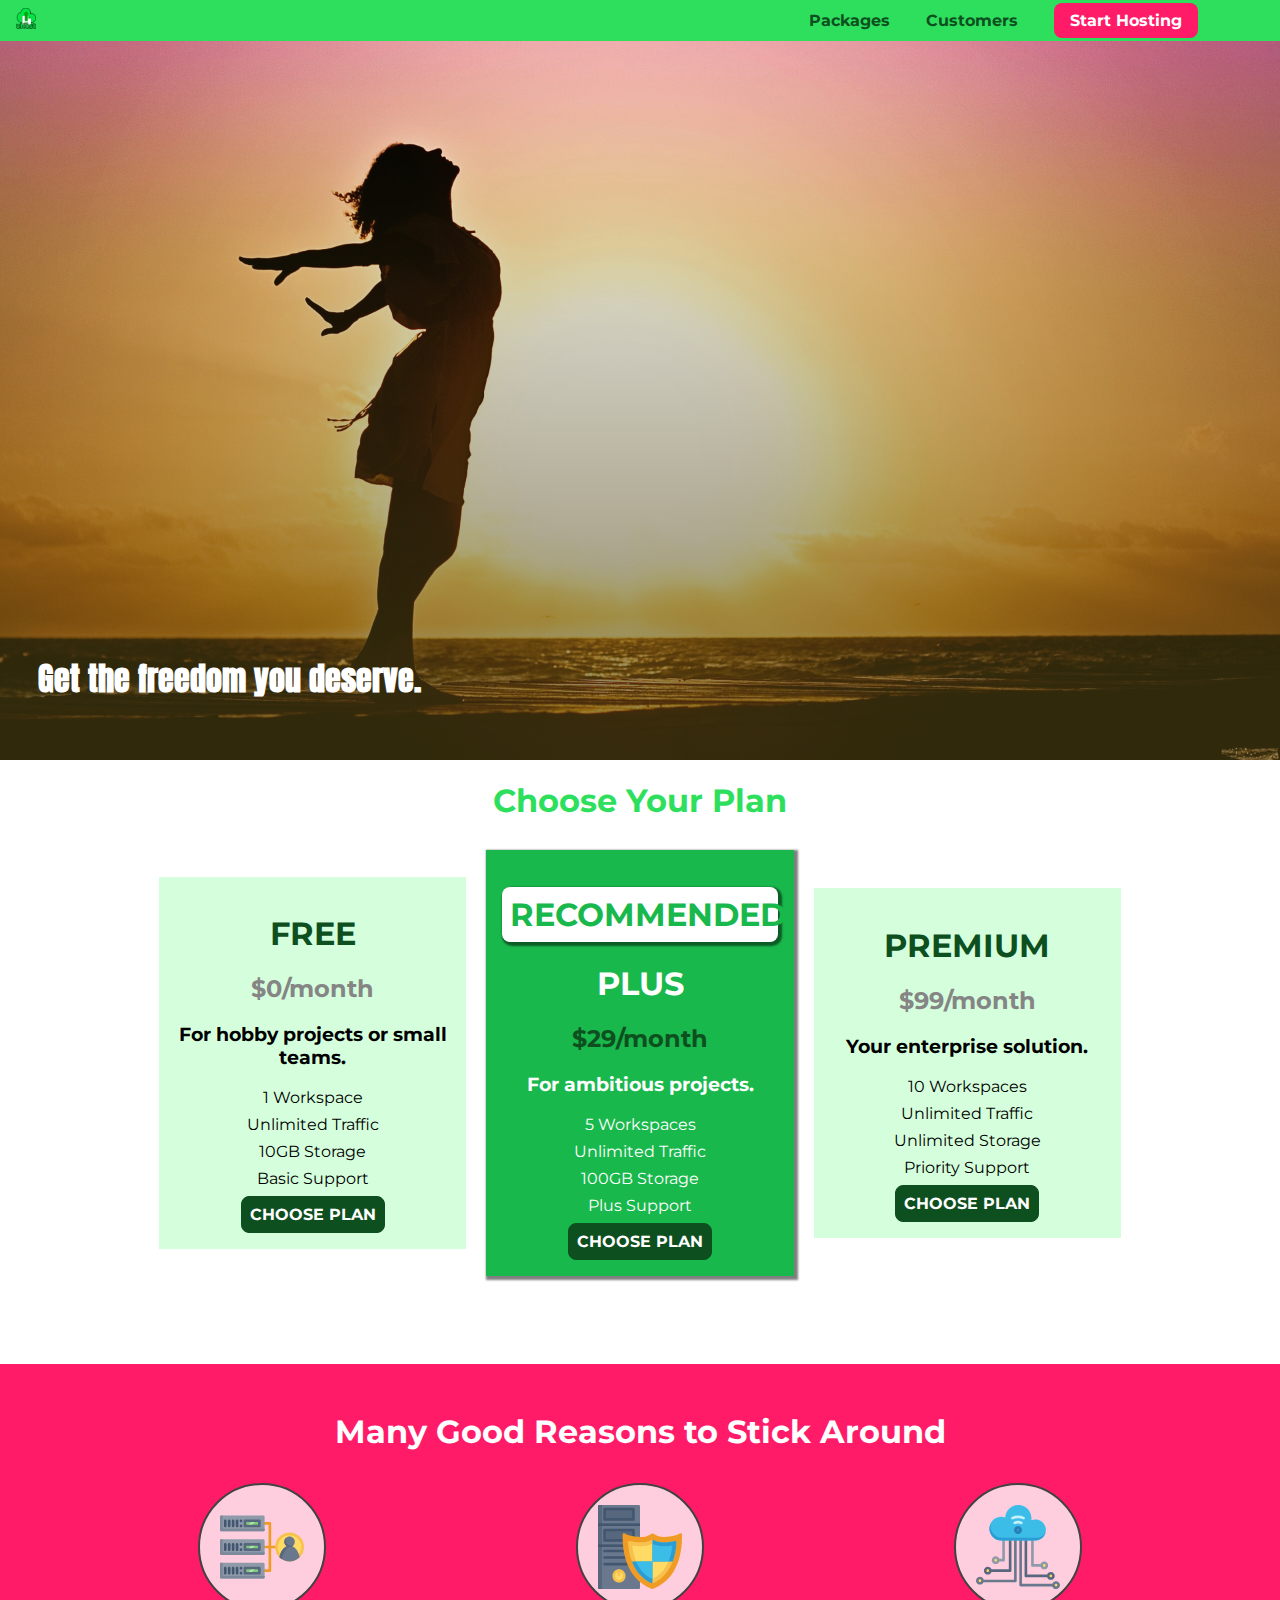
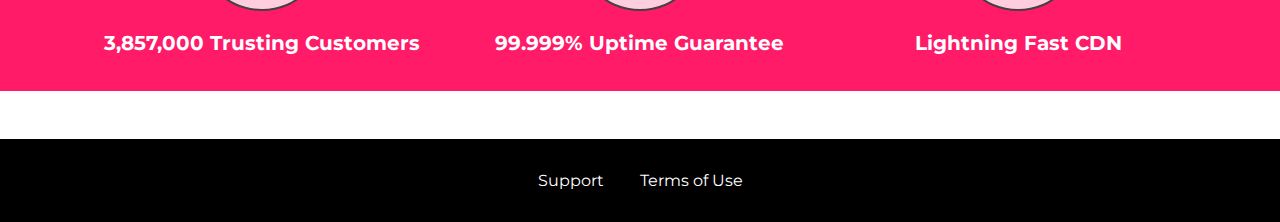
==== commit 27f2964e: "added more html and css" ====
--- a/index.html
+++ b/index.html
@@ -1,292 +1,517 @@
 <!DOCTYPE html>
 <html lang="en">
+  <head>
+    <meta charset="UTF-8" />
+    <meta http-equiv="X-UA-Compatible" content="ie=edge" />
+    <title>uHost</title>
+    <link rel="shortcut icon" href="favicon.png" />
+    <link
+      href="https://fonts.googleapis.com/css?family=Anton"
+      rel="stylesheet"
+    />
+    <link
+      href="https://fonts.googleapis.com/css?family=Montserrat:400,700"
+      rel="stylesheet"
+    />
+    <link rel="stylesheet" href="shared.css" />
+    <link rel="stylesheet" href="main.css" />
+  </head>
 
-<head>
-    <meta charset="UTF-8">
-    <meta http-equiv="X-UA-Compatible" content="ie=edge">
-    <title>uHost</title>
-    <link rel="shortcut icon" href="favicon.png">
-    <link href="https://fonts.googleapis.com/css?family=Anton" rel="stylesheet">
-    <link href="https://fonts.googleapis.com/css?family=Montserrat:400,700" rel="stylesheet">
-    <link rel="stylesheet" href="shared.css">
-    <link rel="stylesheet" href="main.css">
-</head>
-
-<body>
+  <body>
     <div class="backdrop"></div>
+    <div class="modal">
+      <h1 class="modal__title">Do you want to continue?</h1>
+      <div class="modal__actions">
+        <a href="start-hosting/index.html" class="modal__action">Yes!</a>
+        <button class="modal__action modal__action--negative" type="button">
+          No!
+        </button>
+      </div>
+    </div>
     <header class="main-header">
-        <div>
-            <a href="index.html" class="main-header__brand">
-                <img src="images/uhost-icon.png" alt="uHost - Your favorite hosting company">
-            </a>
-        </div>
-        <nav class="main-nav">
-            <ul class="main-nav__items">
-                <li class="main-nav__item">
-                    <a href="packages/index.html">Packages</a>
-                </li>
-                <li class="main-nav__item">
-                    <a href="customers/index.html">Customers</a>
-                </li>
-                <li class="main-nav__item main-nav__item--cta">
-                    <a href="start-hosting/index.html">Start Hosting</a>
-                </li>
-            </ul>
-        </nav>
+      <div>
+        <a href="index.html" class="main-header__brand">
+          <img
+            src="images/uhost-icon.png"
+            alt="uHost - Your favorite hosting company"
+          />
+        </a>
+      </div>
+      <nav class="main-nav">
+        <ul class="main-nav__items">
+          <li class="main-nav__item">
+            <a href="packages/index.html">Packages</a>
+          </li>
+          <li class="main-nav__item">
+            <a href="customers/index.html">Customers</a>
+          </li>
+          <li class="main-nav__item main-nav__item--cta">
+            <a href="start-hosting/index.html">Start Hosting</a>
+          </li>
+        </ul>
+      </nav>
     </header>
     <main>
-        <section id="product-overview">
-            <h1>Get the freedom you deserve.</h1>
-        </section>
-        <section id="plans">
-            <h1 class="section-title">Choose Your Plan</h1>
-            <div class="plan__list">
-                <article class="plan">
-                    <h1 class="plan__title">FREE</h1>
-                    <h2 class="plan__price">$0/month</h2>
-                    <h3>For hobby projects or small teams.</h3>
-                    <ul class="plan__features">
-                        <li class="plan__feature">1 Workspace</li>
-                        <li class="plan__feature">Unlimited Traffic</li>
-                        <li class="plan__feature">10GB Storage</li>
-                        <li class="plan__feature">Basic Support</li>
-                    </ul>
-                    <div>
-                        <button class="button">CHOOSE PLAN</button>
-                    </div>
-                </article>
-                <article class="plan plan--highlighted">
-                    <h1 class="plan__annotation">RECOMMENDED</h1>
-                    <h1 class="plan__title">PLUS</h1>
-                    <h2 class="plan__price">$29/month</h2>
-                    <h3>For ambitious projects.</h3>
-                    <ul class="plan__features">
-                        <li class="plan__feature">5 Workspaces</li>
-                        <li class="plan__feature">Unlimited Traffic</li>
-                        <li class="plan__feature">100GB Storage</li>
-                        <li class="plan__feature">Plus Support</li>
-                    </ul>
-                    <div>
-                        <button class="button">CHOOSE PLAN</button>
-                    </div>
-                </article>
-                <article class="plan">
-                    <h1 class="plan__title">PREMIUM</h1>
-                    <h2 class="plan__price">$99/month</h2>
-                    <h3>Your enterprise solution.</h3>
-                    <ul class="plan__features">
-                        <li class="plan__feature">10 Workspaces</li>
-                        <li class="plan__feature">Unlimited Traffic</li>
-                        <li class="plan__feature">Unlimited Storage</li>
-                        <li class="plan__feature">Priority Support</li>
-                    </ul>
-                    <div>
-                        <button class="button">CHOOSE PLAN</button>
-                    </div>
-                </article>
+      <section id="product-overview">
+        <h1>Get the freedom you deserve.</h1>
+      </section>
+      <section id="plans">
+        <h1 class="section-title">Choose Your Plan</h1>
+        <div class="plan__list">
+          <article class="plan">
+            <h1 class="plan__title">FREE</h1>
+            <h2 class="plan__price">$0/month</h2>
+            <h3>For hobby projects or small teams.</h3>
+            <ul class="plan__features">
+              <li class="plan__feature">1 Workspace</li>
+              <li class="plan__feature">Unlimited Traffic</li>
+              <li class="plan__feature">10GB Storage</li>
+              <li class="plan__feature">Basic Support</li>
+            </ul>
+            <div>
+              <button class="button">CHOOSE PLAN</button>
             </div>
-        </section>
-        <section id="key-features">
-            <h1 class="section-title">Many Good Reasons to Stick Around</h1>
-            <ul class="key-feature__list">
-                <li class="key-feature">
-                    <div class="key-feature__image">
-                        <svg viewBox="0 0 512 512">
-                            <path style="fill:#F09B24;" d="M344,248h-32V112c0-4.418-3.582-8-8-8h-40c-4.418,0-8,3.582-8,8s3.582,8,8,8h32v128h-32  c-4.418,0-8,3.582-8,8s3.582,8,8,8h32v128h-32c-4.418,0-8,3.582-8,8s3.582,8,8,8h40c4.418,0,8-3.582,8-8V264h32c4.418,0,8-3.582,8-8  S348.418,248,344,248z"
-                            />
-                            <path style="fill:#8E9AA9;" d="M264,64H8c-4.418,0-8,3.582-8,8v80c0,4.418,3.582,8,8,8h256c4.418,0,8-3.582,8-8V72  C272,67.582,268.418,64,264,64z"
-                            />
-                            <path style="fill:#7C899B;" d="M24,144c-4.418,0-8-3.582-8-8V64H8c-4.418,0-8,3.582-8,8v80c0,4.418,3.582,8,8,8h256  c4.418,0,8-3.582,8-8v-8H24z"
-                            />
-                            <rect x="152" y="96" style="fill:#B8E3A8;" width="88" height="32" />
-                            <g>
-                                <polygon style="fill:#7EC97D;" points="152,96 152,128 166,128 198,96  " />
-                                <polygon style="fill:#7EC97D;" points="220,96 188,128 240,128 240,96  " />
-                            </g>
-                            <path style="fill:#56677E;" d="M240,136h-88c-4.418,0-8-3.582-8-8V96c0-4.418,3.582-8,8-8h88c4.418,0,8,3.582,8,8v32  C248,132.418,244.418,136,240,136z M160,120h72v-16h-72V120z"
-                            />
-                            <g>
-                                <path style="fill:#435670;" d="M32,136c-4.418,0-8-3.582-8-8V96c0-4.418,3.582-8,8-8s8,3.582,8,8v32C40,132.418,36.418,136,32,136z   "
-                                />
-                                <path style="fill:#435670;" d="M56,136c-4.418,0-8-3.582-8-8V96c0-4.418,3.582-8,8-8s8,3.582,8,8v32C64,132.418,60.418,136,56,136z   "
-                                />
-                                <path style="fill:#435670;" d="M80,136c-4.418,0-8-3.582-8-8V96c0-4.418,3.582-8,8-8s8,3.582,8,8v32C88,132.418,84.418,136,80,136z   "
-                                />
-                                <path style="fill:#435670;" d="M104,136c-4.418,0-8-3.582-8-8V96c0-4.418,3.582-8,8-8s8,3.582,8,8v32   C112,132.418,108.418,136,104,136z"
-                                />
-                                <path style="fill:#435670;" d="M128,105c-4.418,0-8-3.582-8-8v-1c0-4.418,3.582-8,8-8s8,3.582,8,8v1   C136,101.418,132.418,105,128,105z"
-                                />
-                                <path style="fill:#435670;" d="M128,136c-4.418,0-8-3.582-8-8v-1c0-4.418,3.582-8,8-8s8,3.582,8,8v1   C136,132.418,132.418,136,128,136z"
-                                />
-                            </g>
-                            <path style="fill:#8E9AA9;" d="M264,208H8c-4.418,0-8,3.582-8,8v80c0,4.418,3.582,8,8,8h256c4.418,0,8-3.582,8-8v-80  C272,211.582,268.418,208,264,208z"
-                            />
-                            <path style="fill:#7C899B;" d="M24,288c-4.418,0-8-3.582-8-8v-72H8c-4.418,0-8,3.582-8,8v80c0,4.418,3.582,8,8,8h256  c4.418,0,8-3.582,8-8v-8H24z"
-                            />
-                            <rect x="152" y="240" style="fill:#B8E3A8;" width="88" height="32" />
-                            <g>
-                                <polygon style="fill:#7EC97D;" points="152,240 152,272 166,272 198,240  " />
-                                <polygon style="fill:#7EC97D;" points="220,240 188,272 240,272 240,240  " />
-                            </g>
-                            <path style="fill:#56677E;" d="M240,280h-88c-4.418,0-8-3.582-8-8v-32c0-4.418,3.582-8,8-8h88c4.418,0,8,3.582,8,8v32  C248,276.418,244.418,280,240,280z M160,264h72v-16h-72V264z"
-                            />
-                            <g>
-                                <path style="fill:#435670;" d="M32,280c-4.418,0-8-3.582-8-8v-32c0-4.418,3.582-8,8-8s8,3.582,8,8v32C40,276.418,36.418,280,32,280   z"
-                                />
-                                <path style="fill:#435670;" d="M56,280c-4.418,0-8-3.582-8-8v-32c0-4.418,3.582-8,8-8s8,3.582,8,8v32C64,276.418,60.418,280,56,280   z"
-                                />
-                                <path style="fill:#435670;" d="M80,280c-4.418,0-8-3.582-8-8v-32c0-4.418,3.582-8,8-8s8,3.582,8,8v32C88,276.418,84.418,280,80,280   z"
-                                />
-                                <path style="fill:#435670;" d="M104,280c-4.418,0-8-3.582-8-8v-32c0-4.418,3.582-8,8-8s8,3.582,8,8v32   C112,276.418,108.418,280,104,280z"
-                                />
-                                <path style="fill:#435670;" d="M128,249c-4.418,0-8-3.582-8-8v-1c0-4.418,3.582-8,8-8s8,3.582,8,8v1   C136,245.418,132.418,249,128,249z"
-                                />
-                                <path style="fill:#435670;" d="M128,280c-4.418,0-8-3.582-8-8v-1c0-4.418,3.582-8,8-8s8,3.582,8,8v1   C136,276.418,132.418,280,128,280z"
-                                />
-                            </g>
-                            <path style="fill:#8E9AA9;" d="M264,352H8c-4.418,0-8,3.582-8,8v80c0,4.418,3.582,8,8,8h256c4.418,0,8-3.582,8-8v-80  C272,355.582,268.418,352,264,352z"
-                            />
-                            <path style="fill:#7C899B;" d="M24,432c-4.418,0-8-3.582-8-8v-72H8c-4.418,0-8,3.582-8,8v80c0,4.418,3.582,8,8,8h256  c4.418,0,8-3.582,8-8v-8H24z"
-                            />
-                            <rect x="152" y="384" style="fill:#B8E3A8;" width="88" height="32" />
-                            <g>
-                                <polygon style="fill:#7EC97D;" points="152,384 152,416 166,416 198,384  " />
-                                <polygon style="fill:#7EC97D;" points="220,384 188,416 240,416 240,384  " />
-                            </g>
-                            <path style="fill:#56677E;" d="M240,424h-88c-4.418,0-8-3.582-8-8v-32c0-4.418,3.582-8,8-8h88c4.418,0,8,3.582,8,8v32  C248,420.418,244.418,424,240,424z M160,408h72v-16h-72V408z"
-                            />
-                            <g>
-                                <path style="fill:#435670;" d="M32,424c-4.418,0-8-3.582-8-8v-32c0-4.418,3.582-8,8-8s8,3.582,8,8v32C40,420.418,36.418,424,32,424   z"
-                                />
-                                <path style="fill:#435670;" d="M56,424c-4.418,0-8-3.582-8-8v-32c0-4.418,3.582-8,8-8s8,3.582,8,8v32C64,420.418,60.418,424,56,424   z"
-                                />
-                                <path style="fill:#435670;" d="M80,424c-4.418,0-8-3.582-8-8v-32c0-4.418,3.582-8,8-8s8,3.582,8,8v32C88,420.418,84.418,424,80,424   z"
-                                />
-                                <path style="fill:#435670;" d="M104,424c-4.418,0-8-3.582-8-8v-32c0-4.418,3.582-8,8-8s8,3.582,8,8v32   C112,420.418,108.418,424,104,424z"
-                                />
-                                <path style="fill:#435670;" d="M128,393c-4.418,0-8-3.582-8-8v-1c0-4.418,3.582-8,8-8s8,3.582,8,8v1   C136,389.418,132.418,393,128,393z"
-                                />
-                                <path style="fill:#435670;" d="M128,424c-4.418,0-8-3.582-8-8v-1c0-4.418,3.582-8,8-8s8,3.582,8,8v1   C136,420.418,132.418,424,128,424z"
-                                />
-                            </g>
-                            <path style="fill:#F7C14D;" d="M424,168c-48.523,0-88,39.477-88,88s39.477,88,88,88s88-39.477,88-88S472.523,168,424,168z" />
-                            <path style="fill:#FFDB66;" d="M424,184c-39.701,0-72,32.299-72,72s32.299,72,72,72s72-32.299,72-72S463.701,184,424,184z" />
-                            <path style="fill:#69788D;" d="M484.893,314.16C476.393,274.588,451.922,248,424,248s-52.393,26.588-60.893,66.16  c-0.605,2.82,0.354,5.749,2.511,7.664C381.731,336.124,402.465,344,424,344s42.269-7.876,58.381-22.176  C484.539,319.909,485.498,316.98,484.893,314.16z"
-                            />
-                            <path style="fill:#56677E;" d="M434.053,249.171C430.768,248.403,427.411,248,424,248c-27.922,0-52.393,26.588-60.893,66.16  c-0.605,2.82,0.354,5.749,2.511,7.664c3.383,3.002,6.979,5.703,10.734,8.125C384.904,286.243,407.373,255.378,434.053,249.171z"
-                            />
-                            <path style="fill:#69788D;" d="M424,192c-17.645,0-32,14.355-32,32s14.355,32,32,32s32-14.355,32-32S441.645,192,424,192z" />
-                            <path style="fill:#56677E;" d="M432,248c-17.645,0-32-14.355-32-32c0-6.783,2.128-13.076,5.742-18.258  C397.444,203.53,392,213.138,392,224c0,17.645,14.355,32,32,32c10.862,0,20.471-5.444,26.258-13.742  C445.076,245.872,438.783,248,432,248z"
-                            />
-
-                        </svg>
-                    </div>
-                    <p class="key-feature__description">3,857,000 Trusting Customers</p>
-                </li>
-                <li class="key-feature">
-                    <div class="key-feature__image">
-                        <svg viewBox="0 0 512 512">
-                            <path style="fill:#69788D;" d="M248,0H8C3.582,0,0,3.582,0,8v496c0,4.418,3.582,8,8,8h240c4.418,0,8-3.582,8-8V8  C256,3.582,252.418,0,248,0z"
-                            />
-                            <path style="fill:#56677E;" d="M24,504V8c0-4.418,3.582-8,8-8H8C3.582,0,0,3.582,0,8v496c0,4.418,3.582,8,8,8h24  C27.582,512,24,508.418,24,504z"
-                            />
-                            <g>
-                                <rect x="0" y="112" style="fill:#435670;" width="256" height="16" />
-                                <rect x="0" y="240" style="fill:#435670;" width="256" height="16" />
-                            </g>
-                            <path style="fill:#F7C14D;" d="M128,392c-22.056,0-40,17.944-40,40s17.944,40,40,40s40-17.944,40-40S150.056,392,128,392z" />
-                            <path style="fill:#FFDB66;" d="M128,408c-13.233,0-24,10.767-24,24s10.767,24,24,24s24-10.767,24-24S141.233,408,128,408z" />
-                            <path style="fill:#F7C14D;" d="M128,392c-2.739,0-5.414,0.278-8,0.805V424c0,4.418,3.582,8,8,8c4.418,0,8-3.582,8-8v-31.195  C133.414,392.278,130.739,392,128,392z"
-                            />
-                            <g>
-                                <path style="fill:#435670;" d="M216,288H40c-4.418,0-8-3.582-8-8s3.582-8,8-8h176c4.418,0,8,3.582,8,8S220.418,288,216,288z"
-                                />
-                                <path style="fill:#435670;" d="M216,328H40c-4.418,0-8-3.582-8-8s3.582-8,8-8h176c4.418,0,8,3.582,8,8S220.418,328,216,328z"
-                                />
-                                <path style="fill:#435670;" d="M216,368H40c-4.418,0-8-3.582-8-8s3.582-8,8-8h176c4.418,0,8,3.582,8,8S220.418,368,216,368z"
-                                />
-                                <path style="fill:#435670;" d="M216,16H40c-4.418,0-8,3.582-8,8v64c0,4.418,3.582,8,8,8h176c4.418,0,8-3.582,8-8V24   C224,19.582,220.418,16,216,16z"
-                                />
-                            </g>
-                            <rect x="48" y="32" style="fill:#56677E;" width="160" height="48" />
-                            <path style="fill:#435670;" d="M216,144H40c-4.418,0-8,3.582-8,8v64c0,4.418,3.582,8,8,8h176c4.418,0,8-3.582,8-8v-64  C224,147.582,220.418,144,216,144z"
-                            />
-                            <rect x="48" y="160" style="fill:#56677E;" width="160" height="48" />
-                            <path style="fill:#F09B24;" d="M511.747,180.237c-0.194-6.537-8.107-10.107-13.135-5.894c-5.6,4.693-42.904,21.282-98.514,21.282  c-33.45,0-64.625-20.999-64.929-21.206c-2.9-1.991-6.764-1.85-9.512,0.346c-2.677,2.135-27.201,20.86-63.793,20.86  c-55.607,0-92.914-16.589-98.515-21.282c-5.028-4.211-12.941-0.645-13.135,5.894c-1.634,54.834,4.655,105.941,18.693,151.903  c12.096,39.604,29.759,74.047,52.497,102.373c27.538,34.304,62.743,59.882,104.66,76.045c3.069,1.918,6.757,1.921,9.83,0  c41.917-16.163,77.122-41.741,104.66-76.045c22.738-28.326,40.401-62.77,52.497-102.373  C507.092,286.179,513.381,235.071,511.747,180.237z"
-                            />
-                            <path style="fill:#F7C14D;" d="M476.21,221.226c-1.953-1.631-4.568-2.235-7.036-1.628c-21.686,5.327-44.926,8.028-69.075,8.028  c-25.926,0-49.633-8.975-64.955-16.504c-2.307-1.134-5.016-1.091-7.284,0.116c-14.059,7.477-36.919,16.388-65.994,16.388  c-24.153,0-47.394-2.701-69.075-8.028c-5.155-1.268-10.221,2.966-9.894,8.261c2.077,33.693,7.668,65.635,16.616,94.935  c22.774,74.565,66.139,126.334,128.888,153.868c2.032,0.891,4.397,0.891,6.43,0c61.777-27.107,104.716-78.876,127.62-153.868  c8.948-29.3,14.539-61.241,16.616-94.935C479.224,225.319,478.163,222.856,476.21,221.226z"
-                            />
-                            <path style="fill:#FFDB66;" d="M331.609,451.727c-52.604-25.289-89.304-70.987-109.144-135.944  c-6.532-21.39-11.162-44.336-13.82-68.447c17.133,2.852,34.952,4.291,53.22,4.291c29.394,0,53.376-7.793,69.978-15.561  c17.44,7.736,41.656,15.561,68.256,15.561c18.267,0,36.085-1.439,53.219-4.291c-2.659,24.112-7.288,47.06-13.82,68.448  C419.545,381.108,383.27,426.805,331.609,451.727z"
-                            />
-                            <g>
-                                <path style="fill:#2C9DD4;" d="M479.066,227.858c0.157-2.539-0.903-5.002-2.856-6.633s-4.568-2.235-7.036-1.628   c-21.686,5.327-44.926,8.028-69.075,8.028c-25.926,0-49.633-8.975-64.955-16.504c-1.057-0.52-2.2-0.78-3.345-0.806l-0.072,133.351   h123.601c2.556-6.746,4.933-13.702,7.123-20.874C471.398,293.493,476.989,261.552,479.066,227.858z"
-                                />
-                                <path style="fill:#2C9DD4;" d="M206.658,343.667c24.153,63.42,65.028,108.108,121.743,132.995c1.031,0.452,2.147,0.673,3.263,0.666   l0.063-133.661H206.658z"
-                                />
-                            </g>
-                            <g>
-                                <path style="fill:#3CBDE8;" d="M439.497,315.783c6.532-21.389,11.161-44.336,13.82-68.448c-17.134,2.852-34.952,4.291-53.219,4.291   c-26.6,0-50.815-7.824-68.256-15.561l-0.116,107.601h97.758C433.179,334.807,436.524,325.518,439.497,315.783z"
-                                />
-                                <path style="fill:#3CBDE8;" d="M232.523,343.667c21.144,50.298,54.363,86.56,99.087,108.06l0.117-108.06H232.523z" />
-                            </g>
-                        </svg>
-                    </div>
-                    <p class="key-feature__description">99.999% Uptime Guarantee</p>
-                </li>
-                <li class="key-feature">
-                    <div class="key-feature__image">
-                        <svg viewBox="0 0 512 512">
-                            <path style="fill:#8E9AA9;" d="M168,200c-4.418,0-8,3.582-8,8v120h-17.376c-3.302-9.311-12.194-16-22.624-16  c-13.234,0-24,10.767-24,24s10.766,24,24,24c10.429,0,19.321-6.689,22.624-16H168c4.418,0,8-3.582,8-8V208  C176,203.582,172.418,200,168,200z"
-                            />
-                            <path style="fill:#FFDB66;" d="M120,328c-4.411,0-8,3.589-8,8s3.589,8,8,8s8-3.589,8-8S124.411,328,120,328z" />
-                            <path style="fill:#56677E;" d="M208,200c-4.418,0-8,3.582-8,8v184H94.624C91.322,382.689,82.43,376,72,376  c-13.234,0-24,10.767-24,24s10.766,24,24,24c10.429,0,19.321-6.689,22.624-16H208c4.418,0,8-3.582,8-8V208  C216,203.582,212.418,200,208,200z"
-                            />
-                            <path style="fill:#FFDB66;" d="M72,392c-4.411,0-8,3.589-8,8s3.589,8,8,8s8-3.589,8-8S76.411,392,72,392z" />
-                            <path style="fill:#69788D;" d="M240,208c-4.418,0-8,3.582-8,8v239H47.24c-2.671-10.34-12.078-18-23.24-18c-13.234,0-24,10.767-24,24  s10.766,24,24,24c9.666,0,18.009-5.747,21.809-14H240c4.418,0,8-3.582,8-8V216C248,211.582,244.418,208,240,208z"
-                            />
-                            <path style="fill:#FFDB66;" d="M24,453c-4.411,0-8,3.589-8,8s3.589,8,8,8s8-3.589,8-8S28.411,453,24,453z" />
-                            <path style="fill:#69788D;" d="M488,464c-10.429,0-19.321,6.689-22.624,16H280V208c0-4.418-3.582-8-8-8s-8,3.582-8,8v280  c0,4.418,3.582,8,8,8h193.376c3.302,9.311,12.194,16,22.624,16c13.234,0,24-10.767,24-24S501.234,464,488,464z"
-                            />
-                            <path style="fill:#FFDB66;" d="M488,480c-4.411,0-8,3.589-8,8s3.589,8,8,8s8-3.589,8-8S492.411,480,488,480z" />
-                            <path style="fill:#56677E;" d="M456,408c-10.429,0-19.321,6.689-22.624,16H312V208c0-4.418-3.582-8-8-8s-8,3.582-8,8v224  c0,4.418,3.582,8,8,8h129.376c3.302,9.311,12.194,16,22.624,16c13.234,0,24-10.767,24-24S469.234,408,456,408z"
-                            />
-                            <path style="fill:#FFDB66;" d="M456,424c-4.411,0-8,3.589-8,8s3.589,8,8,8s8-3.589,8-8S460.411,424,456,424z" />
-                            <path style="fill:#8E9AA9;" d="M416,344c-10.429,0-19.321,6.689-22.624,16H352V208c0-4.418-3.582-8-8-8s-8,3.582-8,8v160  c0,4.418,3.582,8,8,8h49.376c3.302,9.311,12.194,16,22.624,16c13.234,0,24-10.767,24-24S429.234,344,416,344z"
-                            />
-                            <path style="fill:#FFDB66;" d="M416,360c-4.411,0-8,3.589-8,8s3.589,8,8,8s8-3.589,8-8S420.411,360,416,360z" />
-                            <path style="fill:#3CBDE8;" d="M362,88c-8.741,0-17.231,1.751-25.06,5.085C337.646,88.797,338,84.43,338,80  c0-44.112-35.888-80-80-80c-42.823,0-77.895,33.816-79.909,76.149C170.393,73.415,162.244,72,154,72c-39.701,0-72,32.299-72,72  s32.299,72,72,72h208c35.29,0,64-28.71,64-64S397.29,88,362,88z"
-                            />
-                            <path style="fill:#2C9DD4;" d="M368,200H160c-39.701,0-72-32.299-72-72c0-5.863,0.721-11.559,2.05-17.019  C84.918,120.88,82,132.102,82,144c0,39.701,32.299,72,72,72h208c30.389,0,55.88-21.296,62.379-49.743  C413.565,186.327,392.352,200,368,200z"
-                            />
-                            <path style="fill:#2A7DB5;" d="M256,128c-13.234,0-24,10.767-24,24s10.766,24,24,24c13.233,0,24-10.767,24-24S269.233,128,256,128z"
-                            />
-                            <path style="fill:#2C9DD4;" d="M256,144c-4.411,0-8,3.589-8,8s3.589,8,8,8c4.411,0,8-3.589,8-8S260.411,144,256,144z" />
-                            <g>
-                                <path style="fill:#C5F1FA;" d="M221.755,87.695c-2.994,0-5.864-1.688-7.233-4.572c-1.894-3.991-0.194-8.763,3.798-10.657   C230.157,66.849,242.834,64,256,64c13.166,0,25.844,2.849,37.68,8.466c3.992,1.895,5.692,6.666,3.798,10.657   s-6.666,5.692-10.657,3.798C277.144,82.328,266.774,80,256,80c-10.774,0-21.144,2.328-30.821,6.921   C224.072,87.446,222.904,87.695,221.755,87.695z"
-                                />
-                                <path style="fill:#C5F1FA;" d="M276.545,116.618c-1.148,0-2.316-0.249-3.424-0.774C267.745,113.293,261.985,112,256,112   c-5.985,0-11.745,1.293-17.121,3.844c-3.991,1.895-8.763,0.192-10.657-3.798c-1.894-3.992-0.193-8.764,3.798-10.657   C239.557,97.813,247.625,96,256,96c8.376,0,16.444,1.813,23.98,5.389c3.991,1.894,5.692,6.665,3.798,10.657   C282.41,114.93,279.539,116.618,276.545,116.618z"
-                                />
-                            </g>
-
-                        </svg>
-                    </div>
-                    <p class="key-feature__description">Lightning Fast CDN</p>
-                </li>
+          </article>
+          <article class="plan plan--highlighted">
+            <h1 class="plan__annotation">RECOMMENDED</h1>
+            <h1 class="plan__title">PLUS</h1>
+            <h2 class="plan__price">$29/month</h2>
+            <h3>For ambitious projects.</h3>
+            <ul class="plan__features">
+              <li class="plan__feature">5 Workspaces</li>
+              <li class="plan__feature">Unlimited Traffic</li>
+              <li class="plan__feature">100GB Storage</li>
+              <li class="plan__feature">Plus Support</li>
             </ul>
-        </section>
+            <div>
+              <button class="button">CHOOSE PLAN</button>
+            </div>
+          </article>
+          <article class="plan">
+            <h1 class="plan__title">PREMIUM</h1>
+            <h2 class="plan__price">$99/month</h2>
+            <h3>Your enterprise solution.</h3>
+            <ul class="plan__features">
+              <li class="plan__feature">10 Workspaces</li>
+              <li class="plan__feature">Unlimited Traffic</li>
+              <li class="plan__feature">Unlimited Storage</li>
+              <li class="plan__feature">Priority Support</li>
+            </ul>
+            <div>
+              <button class="button">CHOOSE PLAN</button>
+            </div>
+          </article>
+        </div>
+      </section>
+      <section id="key-features">
+        <h1 class="section-title">Many Good Reasons to Stick Around</h1>
+        <ul class="key-feature__list">
+          <li class="key-feature">
+            <div class="key-feature__image">
+              <svg viewBox="0 0 512 512">
+                <path
+                  style="fill: #f09b24"
+                  d="M344,248h-32V112c0-4.418-3.582-8-8-8h-40c-4.418,0-8,3.582-8,8s3.582,8,8,8h32v128h-32  c-4.418,0-8,3.582-8,8s3.582,8,8,8h32v128h-32c-4.418,0-8,3.582-8,8s3.582,8,8,8h40c4.418,0,8-3.582,8-8V264h32c4.418,0,8-3.582,8-8  S348.418,248,344,248z"
+                />
+                <path
+                  style="fill: #8e9aa9"
+                  d="M264,64H8c-4.418,0-8,3.582-8,8v80c0,4.418,3.582,8,8,8h256c4.418,0,8-3.582,8-8V72  C272,67.582,268.418,64,264,64z"
+                />
+                <path
+                  style="fill: #7c899b"
+                  d="M24,144c-4.418,0-8-3.582-8-8V64H8c-4.418,0-8,3.582-8,8v80c0,4.418,3.582,8,8,8h256  c4.418,0,8-3.582,8-8v-8H24z"
+                />
+                <rect
+                  x="152"
+                  y="96"
+                  style="fill: #b8e3a8"
+                  width="88"
+                  height="32"
+                />
+                <g>
+                  <polygon
+                    style="fill: #7ec97d"
+                    points="152,96 152,128 166,128 198,96  "
+                  />
+                  <polygon
+                    style="fill: #7ec97d"
+                    points="220,96 188,128 240,128 240,96  "
+                  />
+                </g>
+                <path
+                  style="fill: #56677e"
+                  d="M240,136h-88c-4.418,0-8-3.582-8-8V96c0-4.418,3.582-8,8-8h88c4.418,0,8,3.582,8,8v32  C248,132.418,244.418,136,240,136z M160,120h72v-16h-72V120z"
+                />
+                <g>
+                  <path
+                    style="fill: #435670"
+                    d="M32,136c-4.418,0-8-3.582-8-8V96c0-4.418,3.582-8,8-8s8,3.582,8,8v32C40,132.418,36.418,136,32,136z   "
+                  />
+                  <path
+                    style="fill: #435670"
+                    d="M56,136c-4.418,0-8-3.582-8-8V96c0-4.418,3.582-8,8-8s8,3.582,8,8v32C64,132.418,60.418,136,56,136z   "
+                  />
+                  <path
+                    style="fill: #435670"
+                    d="M80,136c-4.418,0-8-3.582-8-8V96c0-4.418,3.582-8,8-8s8,3.582,8,8v32C88,132.418,84.418,136,80,136z   "
+                  />
+                  <path
+                    style="fill: #435670"
+                    d="M104,136c-4.418,0-8-3.582-8-8V96c0-4.418,3.582-8,8-8s8,3.582,8,8v32   C112,132.418,108.418,136,104,136z"
+                  />
+                  <path
+                    style="fill: #435670"
+                    d="M128,105c-4.418,0-8-3.582-8-8v-1c0-4.418,3.582-8,8-8s8,3.582,8,8v1   C136,101.418,132.418,105,128,105z"
+                  />
+                  <path
+                    style="fill: #435670"
+                    d="M128,136c-4.418,0-8-3.582-8-8v-1c0-4.418,3.582-8,8-8s8,3.582,8,8v1   C136,132.418,132.418,136,128,136z"
+                  />
+                </g>
+                <path
+                  style="fill: #8e9aa9"
+                  d="M264,208H8c-4.418,0-8,3.582-8,8v80c0,4.418,3.582,8,8,8h256c4.418,0,8-3.582,8-8v-80  C272,211.582,268.418,208,264,208z"
+                />
+                <path
+                  style="fill: #7c899b"
+                  d="M24,288c-4.418,0-8-3.582-8-8v-72H8c-4.418,0-8,3.582-8,8v80c0,4.418,3.582,8,8,8h256  c4.418,0,8-3.582,8-8v-8H24z"
+                />
+                <rect
+                  x="152"
+                  y="240"
+                  style="fill: #b8e3a8"
+                  width="88"
+                  height="32"
+                />
+                <g>
+                  <polygon
+                    style="fill: #7ec97d"
+                    points="152,240 152,272 166,272 198,240  "
+                  />
+                  <polygon
+                    style="fill: #7ec97d"
+                    points="220,240 188,272 240,272 240,240  "
+                  />
+                </g>
+                <path
+                  style="fill: #56677e"
+                  d="M240,280h-88c-4.418,0-8-3.582-8-8v-32c0-4.418,3.582-8,8-8h88c4.418,0,8,3.582,8,8v32  C248,276.418,244.418,280,240,280z M160,264h72v-16h-72V264z"
+                />
+                <g>
+                  <path
+                    style="fill: #435670"
+                    d="M32,280c-4.418,0-8-3.582-8-8v-32c0-4.418,3.582-8,8-8s8,3.582,8,8v32C40,276.418,36.418,280,32,280   z"
+                  />
+                  <path
+                    style="fill: #435670"
+                    d="M56,280c-4.418,0-8-3.582-8-8v-32c0-4.418,3.582-8,8-8s8,3.582,8,8v32C64,276.418,60.418,280,56,280   z"
+                  />
+                  <path
+                    style="fill: #435670"
+                    d="M80,280c-4.418,0-8-3.582-8-8v-32c0-4.418,3.582-8,8-8s8,3.582,8,8v32C88,276.418,84.418,280,80,280   z"
+                  />
+                  <path
+                    style="fill: #435670"
+                    d="M104,280c-4.418,0-8-3.582-8-8v-32c0-4.418,3.582-8,8-8s8,3.582,8,8v32   C112,276.418,108.418,280,104,280z"
+                  />
+                  <path
+                    style="fill: #435670"
+                    d="M128,249c-4.418,0-8-3.582-8-8v-1c0-4.418,3.582-8,8-8s8,3.582,8,8v1   C136,245.418,132.418,249,128,249z"
+                  />
+                  <path
+                    style="fill: #435670"
+                    d="M128,280c-4.418,0-8-3.582-8-8v-1c0-4.418,3.582-8,8-8s8,3.582,8,8v1   C136,276.418,132.418,280,128,280z"
+                  />
+                </g>
+                <path
+                  style="fill: #8e9aa9"
+                  d="M264,352H8c-4.418,0-8,3.582-8,8v80c0,4.418,3.582,8,8,8h256c4.418,0,8-3.582,8-8v-80  C272,355.582,268.418,352,264,352z"
+                />
+                <path
+                  style="fill: #7c899b"
+                  d="M24,432c-4.418,0-8-3.582-8-8v-72H8c-4.418,0-8,3.582-8,8v80c0,4.418,3.582,8,8,8h256  c4.418,0,8-3.582,8-8v-8H24z"
+                />
+                <rect
+                  x="152"
+                  y="384"
+                  style="fill: #b8e3a8"
+                  width="88"
+                  height="32"
+                />
+                <g>
+                  <polygon
+                    style="fill: #7ec97d"
+                    points="152,384 152,416 166,416 198,384  "
+                  />
+                  <polygon
+                    style="fill: #7ec97d"
+                    points="220,384 188,416 240,416 240,384  "
+                  />
+                </g>
+                <path
+                  style="fill: #56677e"
+                  d="M240,424h-88c-4.418,0-8-3.582-8-8v-32c0-4.418,3.582-8,8-8h88c4.418,0,8,3.582,8,8v32  C248,420.418,244.418,424,240,424z M160,408h72v-16h-72V408z"
+                />
+                <g>
+                  <path
+                    style="fill: #435670"
+                    d="M32,424c-4.418,0-8-3.582-8-8v-32c0-4.418,3.582-8,8-8s8,3.582,8,8v32C40,420.418,36.418,424,32,424   z"
+                  />
+                  <path
+                    style="fill: #435670"
+                    d="M56,424c-4.418,0-8-3.582-8-8v-32c0-4.418,3.582-8,8-8s8,3.582,8,8v32C64,420.418,60.418,424,56,424   z"
+                  />
+                  <path
+                    style="fill: #435670"
+                    d="M80,424c-4.418,0-8-3.582-8-8v-32c0-4.418,3.582-8,8-8s8,3.582,8,8v32C88,420.418,84.418,424,80,424   z"
+                  />
+                  <path
+                    style="fill: #435670"
+                    d="M104,424c-4.418,0-8-3.582-8-8v-32c0-4.418,3.582-8,8-8s8,3.582,8,8v32   C112,420.418,108.418,424,104,424z"
+                  />
+                  <path
+                    style="fill: #435670"
+                    d="M128,393c-4.418,0-8-3.582-8-8v-1c0-4.418,3.582-8,8-8s8,3.582,8,8v1   C136,389.418,132.418,393,128,393z"
+                  />
+                  <path
+                    style="fill: #435670"
+                    d="M128,424c-4.418,0-8-3.582-8-8v-1c0-4.418,3.582-8,8-8s8,3.582,8,8v1   C136,420.418,132.418,424,128,424z"
+                  />
+                </g>
+                <path
+                  style="fill: #f7c14d"
+                  d="M424,168c-48.523,0-88,39.477-88,88s39.477,88,88,88s88-39.477,88-88S472.523,168,424,168z"
+                />
+                <path
+                  style="fill: #ffdb66"
+                  d="M424,184c-39.701,0-72,32.299-72,72s32.299,72,72,72s72-32.299,72-72S463.701,184,424,184z"
+                />
+                <path
+                  style="fill: #69788d"
+                  d="M484.893,314.16C476.393,274.588,451.922,248,424,248s-52.393,26.588-60.893,66.16  c-0.605,2.82,0.354,5.749,2.511,7.664C381.731,336.124,402.465,344,424,344s42.269-7.876,58.381-22.176  C484.539,319.909,485.498,316.98,484.893,314.16z"
+                />
+                <path
+                  style="fill: #56677e"
+                  d="M434.053,249.171C430.768,248.403,427.411,248,424,248c-27.922,0-52.393,26.588-60.893,66.16  c-0.605,2.82,0.354,5.749,2.511,7.664c3.383,3.002,6.979,5.703,10.734,8.125C384.904,286.243,407.373,255.378,434.053,249.171z"
+                />
+                <path
+                  style="fill: #69788d"
+                  d="M424,192c-17.645,0-32,14.355-32,32s14.355,32,32,32s32-14.355,32-32S441.645,192,424,192z"
+                />
+                <path
+                  style="fill: #56677e"
+                  d="M432,248c-17.645,0-32-14.355-32-32c0-6.783,2.128-13.076,5.742-18.258  C397.444,203.53,392,213.138,392,224c0,17.645,14.355,32,32,32c10.862,0,20.471-5.444,26.258-13.742  C445.076,245.872,438.783,248,432,248z"
+                />
+              </svg>
+            </div>
+            <p class="key-feature__description">3,857,000 Trusting Customers</p>
+          </li>
+          <li class="key-feature">
+            <div class="key-feature__image">
+              <svg viewBox="0 0 512 512">
+                <path
+                  style="fill: #69788d"
+                  d="M248,0H8C3.582,0,0,3.582,0,8v496c0,4.418,3.582,8,8,8h240c4.418,0,8-3.582,8-8V8  C256,3.582,252.418,0,248,0z"
+                />
+                <path
+                  style="fill: #56677e"
+                  d="M24,504V8c0-4.418,3.582-8,8-8H8C3.582,0,0,3.582,0,8v496c0,4.418,3.582,8,8,8h24  C27.582,512,24,508.418,24,504z"
+                />
+                <g>
+                  <rect
+                    x="0"
+                    y="112"
+                    style="fill: #435670"
+                    width="256"
+                    height="16"
+                  />
+                  <rect
+                    x="0"
+                    y="240"
+                    style="fill: #435670"
+                    width="256"
+                    height="16"
+                  />
+                </g>
+                <path
+                  style="fill: #f7c14d"
+                  d="M128,392c-22.056,0-40,17.944-40,40s17.944,40,40,40s40-17.944,40-40S150.056,392,128,392z"
+                />
+                <path
+                  style="fill: #ffdb66"
+                  d="M128,408c-13.233,0-24,10.767-24,24s10.767,24,24,24s24-10.767,24-24S141.233,408,128,408z"
+                />
+                <path
+                  style="fill: #f7c14d"
+                  d="M128,392c-2.739,0-5.414,0.278-8,0.805V424c0,4.418,3.582,8,8,8c4.418,0,8-3.582,8-8v-31.195  C133.414,392.278,130.739,392,128,392z"
+                />
+                <g>
+                  <path
+                    style="fill: #435670"
+                    d="M216,288H40c-4.418,0-8-3.582-8-8s3.582-8,8-8h176c4.418,0,8,3.582,8,8S220.418,288,216,288z"
+                  />
+                  <path
+                    style="fill: #435670"
+                    d="M216,328H40c-4.418,0-8-3.582-8-8s3.582-8,8-8h176c4.418,0,8,3.582,8,8S220.418,328,216,328z"
+                  />
+                  <path
+                    style="fill: #435670"
+                    d="M216,368H40c-4.418,0-8-3.582-8-8s3.582-8,8-8h176c4.418,0,8,3.582,8,8S220.418,368,216,368z"
+                  />
+                  <path
+                    style="fill: #435670"
+                    d="M216,16H40c-4.418,0-8,3.582-8,8v64c0,4.418,3.582,8,8,8h176c4.418,0,8-3.582,8-8V24   C224,19.582,220.418,16,216,16z"
+                  />
+                </g>
+                <rect
+                  x="48"
+                  y="32"
+                  style="fill: #56677e"
+                  width="160"
+                  height="48"
+                />
+                <path
+                  style="fill: #435670"
+                  d="M216,144H40c-4.418,0-8,3.582-8,8v64c0,4.418,3.582,8,8,8h176c4.418,0,8-3.582,8-8v-64  C224,147.582,220.418,144,216,144z"
+                />
+                <rect
+                  x="48"
+                  y="160"
+                  style="fill: #56677e"
+                  width="160"
+                  height="48"
+                />
+                <path
+                  style="fill: #f09b24"
+                  d="M511.747,180.237c-0.194-6.537-8.107-10.107-13.135-5.894c-5.6,4.693-42.904,21.282-98.514,21.282  c-33.45,0-64.625-20.999-64.929-21.206c-2.9-1.991-6.764-1.85-9.512,0.346c-2.677,2.135-27.201,20.86-63.793,20.86  c-55.607,0-92.914-16.589-98.515-21.282c-5.028-4.211-12.941-0.645-13.135,5.894c-1.634,54.834,4.655,105.941,18.693,151.903  c12.096,39.604,29.759,74.047,52.497,102.373c27.538,34.304,62.743,59.882,104.66,76.045c3.069,1.918,6.757,1.921,9.83,0  c41.917-16.163,77.122-41.741,104.66-76.045c22.738-28.326,40.401-62.77,52.497-102.373  C507.092,286.179,513.381,235.071,511.747,180.237z"
+                />
+                <path
+                  style="fill: #f7c14d"
+                  d="M476.21,221.226c-1.953-1.631-4.568-2.235-7.036-1.628c-21.686,5.327-44.926,8.028-69.075,8.028  c-25.926,0-49.633-8.975-64.955-16.504c-2.307-1.134-5.016-1.091-7.284,0.116c-14.059,7.477-36.919,16.388-65.994,16.388  c-24.153,0-47.394-2.701-69.075-8.028c-5.155-1.268-10.221,2.966-9.894,8.261c2.077,33.693,7.668,65.635,16.616,94.935  c22.774,74.565,66.139,126.334,128.888,153.868c2.032,0.891,4.397,0.891,6.43,0c61.777-27.107,104.716-78.876,127.62-153.868  c8.948-29.3,14.539-61.241,16.616-94.935C479.224,225.319,478.163,222.856,476.21,221.226z"
+                />
+                <path
+                  style="fill: #ffdb66"
+                  d="M331.609,451.727c-52.604-25.289-89.304-70.987-109.144-135.944  c-6.532-21.39-11.162-44.336-13.82-68.447c17.133,2.852,34.952,4.291,53.22,4.291c29.394,0,53.376-7.793,69.978-15.561  c17.44,7.736,41.656,15.561,68.256,15.561c18.267,0,36.085-1.439,53.219-4.291c-2.659,24.112-7.288,47.06-13.82,68.448  C419.545,381.108,383.27,426.805,331.609,451.727z"
+                />
+                <g>
+                  <path
+                    style="fill: #2c9dd4"
+                    d="M479.066,227.858c0.157-2.539-0.903-5.002-2.856-6.633s-4.568-2.235-7.036-1.628   c-21.686,5.327-44.926,8.028-69.075,8.028c-25.926,0-49.633-8.975-64.955-16.504c-1.057-0.52-2.2-0.78-3.345-0.806l-0.072,133.351   h123.601c2.556-6.746,4.933-13.702,7.123-20.874C471.398,293.493,476.989,261.552,479.066,227.858z"
+                  />
+                  <path
+                    style="fill: #2c9dd4"
+                    d="M206.658,343.667c24.153,63.42,65.028,108.108,121.743,132.995c1.031,0.452,2.147,0.673,3.263,0.666   l0.063-133.661H206.658z"
+                  />
+                </g>
+                <g>
+                  <path
+                    style="fill: #3cbde8"
+                    d="M439.497,315.783c6.532-21.389,11.161-44.336,13.82-68.448c-17.134,2.852-34.952,4.291-53.219,4.291   c-26.6,0-50.815-7.824-68.256-15.561l-0.116,107.601h97.758C433.179,334.807,436.524,325.518,439.497,315.783z"
+                  />
+                  <path
+                    style="fill: #3cbde8"
+                    d="M232.523,343.667c21.144,50.298,54.363,86.56,99.087,108.06l0.117-108.06H232.523z"
+                  />
+                </g>
+              </svg>
+            </div>
+            <p class="key-feature__description">99.999% Uptime Guarantee</p>
+          </li>
+          <li class="key-feature">
+            <div class="key-feature__image">
+              <svg viewBox="0 0 512 512">
+                <path
+                  style="fill: #8e9aa9"
+                  d="M168,200c-4.418,0-8,3.582-8,8v120h-17.376c-3.302-9.311-12.194-16-22.624-16  c-13.234,0-24,10.767-24,24s10.766,24,24,24c10.429,0,19.321-6.689,22.624-16H168c4.418,0,8-3.582,8-8V208  C176,203.582,172.418,200,168,200z"
+                />
+                <path
+                  style="fill: #ffdb66"
+                  d="M120,328c-4.411,0-8,3.589-8,8s3.589,8,8,8s8-3.589,8-8S124.411,328,120,328z"
+                />
+                <path
+                  style="fill: #56677e"
+                  d="M208,200c-4.418,0-8,3.582-8,8v184H94.624C91.322,382.689,82.43,376,72,376  c-13.234,0-24,10.767-24,24s10.766,24,24,24c10.429,0,19.321-6.689,22.624-16H208c4.418,0,8-3.582,8-8V208  C216,203.582,212.418,200,208,200z"
+                />
+                <path
+                  style="fill: #ffdb66"
+                  d="M72,392c-4.411,0-8,3.589-8,8s3.589,8,8,8s8-3.589,8-8S76.411,392,72,392z"
+                />
+                <path
+                  style="fill: #69788d"
+                  d="M240,208c-4.418,0-8,3.582-8,8v239H47.24c-2.671-10.34-12.078-18-23.24-18c-13.234,0-24,10.767-24,24  s10.766,24,24,24c9.666,0,18.009-5.747,21.809-14H240c4.418,0,8-3.582,8-8V216C248,211.582,244.418,208,240,208z"
+                />
+                <path
+                  style="fill: #ffdb66"
+                  d="M24,453c-4.411,0-8,3.589-8,8s3.589,8,8,8s8-3.589,8-8S28.411,453,24,453z"
+                />
+                <path
+                  style="fill: #69788d"
+                  d="M488,464c-10.429,0-19.321,6.689-22.624,16H280V208c0-4.418-3.582-8-8-8s-8,3.582-8,8v280  c0,4.418,3.582,8,8,8h193.376c3.302,9.311,12.194,16,22.624,16c13.234,0,24-10.767,24-24S501.234,464,488,464z"
+                />
+                <path
+                  style="fill: #ffdb66"
+                  d="M488,480c-4.411,0-8,3.589-8,8s3.589,8,8,8s8-3.589,8-8S492.411,480,488,480z"
+                />
+                <path
+                  style="fill: #56677e"
+                  d="M456,408c-10.429,0-19.321,6.689-22.624,16H312V208c0-4.418-3.582-8-8-8s-8,3.582-8,8v224  c0,4.418,3.582,8,8,8h129.376c3.302,9.311,12.194,16,22.624,16c13.234,0,24-10.767,24-24S469.234,408,456,408z"
+                />
+                <path
+                  style="fill: #ffdb66"
+                  d="M456,424c-4.411,0-8,3.589-8,8s3.589,8,8,8s8-3.589,8-8S460.411,424,456,424z"
+                />
+                <path
+                  style="fill: #8e9aa9"
+                  d="M416,344c-10.429,0-19.321,6.689-22.624,16H352V208c0-4.418-3.582-8-8-8s-8,3.582-8,8v160  c0,4.418,3.582,8,8,8h49.376c3.302,9.311,12.194,16,22.624,16c13.234,0,24-10.767,24-24S429.234,344,416,344z"
+                />
+                <path
+                  style="fill: #ffdb66"
+                  d="M416,360c-4.411,0-8,3.589-8,8s3.589,8,8,8s8-3.589,8-8S420.411,360,416,360z"
+                />
+                <path
+                  style="fill: #3cbde8"
+                  d="M362,88c-8.741,0-17.231,1.751-25.06,5.085C337.646,88.797,338,84.43,338,80  c0-44.112-35.888-80-80-80c-42.823,0-77.895,33.816-79.909,76.149C170.393,73.415,162.244,72,154,72c-39.701,0-72,32.299-72,72  s32.299,72,72,72h208c35.29,0,64-28.71,64-64S397.29,88,362,88z"
+                />
+                <path
+                  style="fill: #2c9dd4"
+                  d="M368,200H160c-39.701,0-72-32.299-72-72c0-5.863,0.721-11.559,2.05-17.019  C84.918,120.88,82,132.102,82,144c0,39.701,32.299,72,72,72h208c30.389,0,55.88-21.296,62.379-49.743  C413.565,186.327,392.352,200,368,200z"
+                />
+                <path
+                  style="fill: #2a7db5"
+                  d="M256,128c-13.234,0-24,10.767-24,24s10.766,24,24,24c13.233,0,24-10.767,24-24S269.233,128,256,128z"
+                />
+                <path
+                  style="fill: #2c9dd4"
+                  d="M256,144c-4.411,0-8,3.589-8,8s3.589,8,8,8c4.411,0,8-3.589,8-8S260.411,144,256,144z"
+                />
+                <g>
+                  <path
+                    style="fill: #c5f1fa"
+                    d="M221.755,87.695c-2.994,0-5.864-1.688-7.233-4.572c-1.894-3.991-0.194-8.763,3.798-10.657   C230.157,66.849,242.834,64,256,64c13.166,0,25.844,2.849,37.68,8.466c3.992,1.895,5.692,6.666,3.798,10.657   s-6.666,5.692-10.657,3.798C277.144,82.328,266.774,80,256,80c-10.774,0-21.144,2.328-30.821,6.921   C224.072,87.446,222.904,87.695,221.755,87.695z"
+                  />
+                  <path
+                    style="fill: #c5f1fa"
+                    d="M276.545,116.618c-1.148,0-2.316-0.249-3.424-0.774C267.745,113.293,261.985,112,256,112   c-5.985,0-11.745,1.293-17.121,3.844c-3.991,1.895-8.763,0.192-10.657-3.798c-1.894-3.992-0.193-8.764,3.798-10.657   C239.557,97.813,247.625,96,256,96c8.376,0,16.444,1.813,23.98,5.389c3.991,1.894,5.692,6.665,3.798,10.657   C282.41,114.93,279.539,116.618,276.545,116.618z"
+                  />
+                </g>
+              </svg>
+            </div>
+            <p class="key-feature__description">Lightning Fast CDN</p>
+          </li>
+        </ul>
+      </section>
     </main>
     <footer class="main-footer">
-        <nav>
-            <ul class="main-footer__links">
-                <li class="main-footer__link">
-                    <a href="#">Support</a>
-                </li>
-                <li class="main-footer__link">
-                    <a href="#">Terms of Use</a>
-                </li>
-            </ul>
-        </nav>
+      <nav>
+        <ul class="main-footer__links">
+          <li class="main-footer__link">
+            <a href="#">Support</a>
+          </li>
+          <li class="main-footer__link">
+            <a href="#">Terms of Use</a>
+          </li>
+        </ul>
+      </nav>
     </footer>
-</body>
-
-</html>+  </body>
+</html>
--- a/shared.css
+++ b/shared.css
@@ -1,5 +1,6 @@
 * {
   box-sizing: border-box;
+  /* overflow: hidden; */
 }
 
 body {
@@ -11,8 +12,8 @@
   display: none;
   position: fixed;
   z-index: 100;
-  width: 100%;
-  height: 100%;
+  width: 100vw;
+  height: 100vh;
   background: rgba(0, 0, 0, 0.5);
 }
 
--- a/main.css
+++ b/main.css
@@ -1,6 +1,6 @@
 #product-overview {
   background: linear-gradient(to top, rgba(80, 68, 18, 0.6) 10%, transparent),
-    url("images/freedom.jpg") left 10% bottom 20% / cover no-repeat border-box,
+    url("images/freedom.jpg") left 10% bottom 60% / cover no-repeat border-box,
     #ff1b68;
   /* background-image: url("freedom.jpg");
     background-size: cover;
@@ -11,7 +11,7 @@
   /* background-image: linear-gradient(180deg, red 70%, blue 60%, rgba(0,0,0,0.5)); */
   /* background-image: radial-gradient(ellipse farthest-corner at 20% 50%, red, blue 70%, green); */
   width: 100%;
-  height: 528px;
+  height: 80vh;
   padding: 0.6rem;
   margin-top: 2.5rem;
   /* border: 5px dashed red; */
@@ -131,3 +131,51 @@
 /* h1 {
     font-family: sans-serif;
 } */
+.modal {
+  position: fixed;
+  display: none;
+  z-index: 200;
+  top: 20%;
+  left: 30%;
+  width: 40%;
+  background: white;
+  padding: 1rem;
+  border: 1px solid #ccc;
+  box-shadow: 1px 1px 1px rgba(0, 0, 0, 0.5);
+}
+
+.modal__title {
+  text-align: center;
+  margin: 0 0 1rem 0;
+}
+
+.modal__actions {
+  text-align: center;
+}
+
+.modal__action {
+  border: 1px solid #0e4f1f;
+  background: #0e4f1f;
+  text-decoration: none;
+  color: white;
+  font: inherit;
+  padding: 0.5rem 1rem;
+  cursor: pointer;
+}
+
+.modal__action:hover,
+.modal__action:active {
+  background: #2ddf5c;
+  border-color: #2ddf5c;
+}
+
+.modal__action--negative {
+  background: red;
+  border-color: red;
+}
+
+.modal__action--negative:hover,
+.modal__action--negative:active {
+  background: #ff5454;
+  border-color: #ff5454;
+}
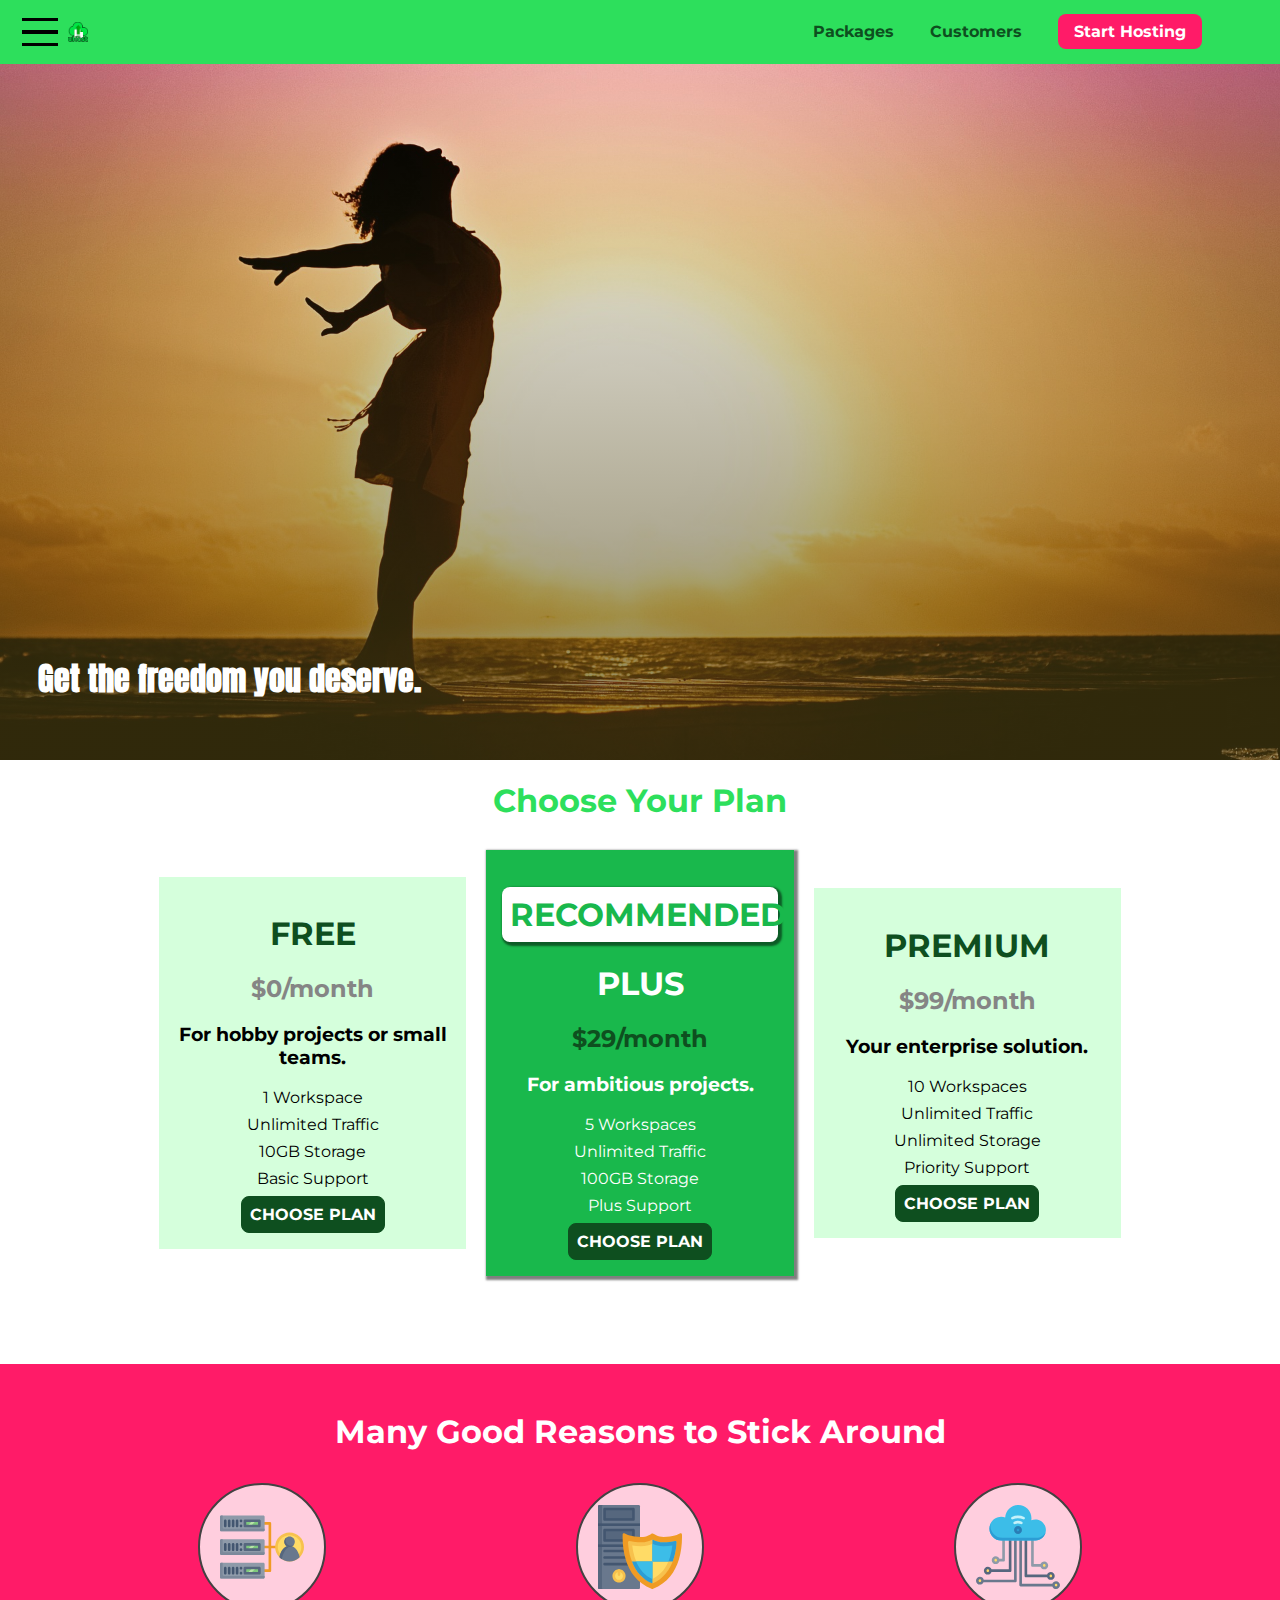
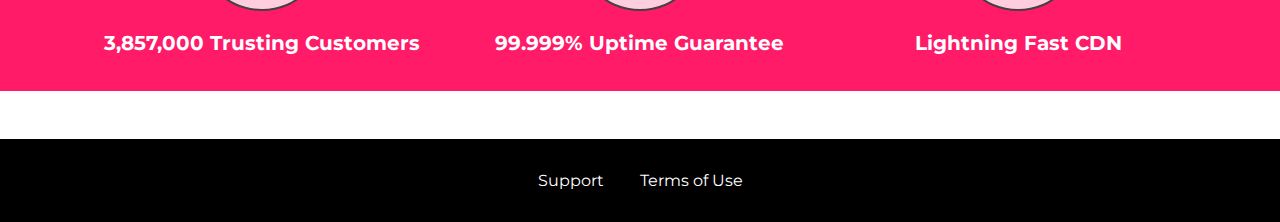
==== commit 592a7c01: "added more html and css and js" ====
--- a/index.html
+++ b/index.html
@@ -30,6 +30,11 @@
     </div>
     <header class="main-header">
       <div>
+        <button class="toggle-button">
+          <span class="toggle-button__bar"></span>
+          <span class="toggle-button__bar"></span>
+          <span class="toggle-button__bar"></span>
+        </button>
         <a href="index.html" class="main-header__brand">
           <img
             src="images/uhost-icon.png"
@@ -51,6 +56,19 @@
         </ul>
       </nav>
     </header>
+    <nav class="mobile-nav">
+      <ul class="mobile-nav__items">
+        <li class="mobile-nav__item">
+          <a href="packages/index.html">Packages</a>
+        </li>
+        <li class="mobile-nav__item">
+          <a href="customers/index.html">Customers</a>
+        </li>
+        <li class="mobile-nav__item mobile-nav__item--cta">
+          <a href="start-hosting/index.html">Start Hosting</a>
+        </li>
+      </ul>
+    </nav>
     <main>
       <section id="product-overview">
         <h1>Get the freedom you deserve.</h1>
@@ -513,5 +531,6 @@
         </ul>
       </nav>
     </footer>
+    <script src="shared.js"></script>
   </body>
 </html>
--- a/shared.css
+++ b/shared.css
@@ -32,6 +32,28 @@
   vertical-align: middle;
 }
 
+.toggle-button {
+  width: 3rem;
+  background: transparent;
+  border: none;
+  cursor: pointer;
+  padding-top: 0;
+  padding-bottom: 0;
+  vertical-align: middle;
+}
+
+.toggle-button:focus {
+  outline: none;
+}
+
+.toggle-button__bar {
+  width: 100%;
+  height: 0.2rem;
+  background: black;
+  display: block;
+  margin: 0.6rem 0;
+}
+
 .main-header__brand {
   color: #0e4f1f;
   text-decoration: none;
@@ -40,6 +62,7 @@
   height: 1.3rem;
   /* width: 20px; */
   display: inline-block;
+  vertical-align: middle;
 }
 
 .main-header__brand img {
@@ -50,7 +73,7 @@
 .main-nav {
   display: inline-block;
   text-align: right;
-  width: calc(100% - 74px);
+  width: calc(100% - 122px);
   vertical-align: middle;
 }
 
@@ -65,7 +88,8 @@
   margin: 0 1rem;
 }
 
-.main-nav__item a {
+.main-nav__item a,
+.mobile-nav__item a {
   text-decoration: none;
   color: #0e4f1f;
   font-weight: bold;
@@ -78,7 +102,8 @@
   border-bottom: 0.3rem solid white;
 }
 
-.main-nav__item--cta a {
+.main-nav__item--cta a,
+.mobile-nav__item--cta a {
   color: white;
   background: #ff1b68;
   padding: 0.5rem 1rem;
@@ -86,7 +111,9 @@
 }
 
 .main-nav__item--cta a:hover,
-.main-nav__item--cta a:active {
+.main-nav__item--cta a:active,
+.mobile-nav__item--cta a:hover,
+.mobile-nav__item--cta a:active {
   color: #ff1b68;
   background: white;
   border: none;
@@ -140,3 +167,31 @@
 .button:focus {
   outline: none;
 }
+
+.mobile-nav {
+  display: none;
+  position: fixed;
+  z-index: 101;
+  top: 0;
+  left: 0;
+  background: white;
+  width: 80%;
+  height: 100vh;
+}
+
+.mobile-nav__items {
+  width: 90%;
+  height: 100%;
+  list-style: none;
+  margin: 10% auto;
+  padding: 0;
+  text-align: center;
+}
+
+.mobile-nav__item {
+  margin: 1rem 0;
+}
+
+.mobile-nav__item a {
+  font-size: 1.5rem;
+}
